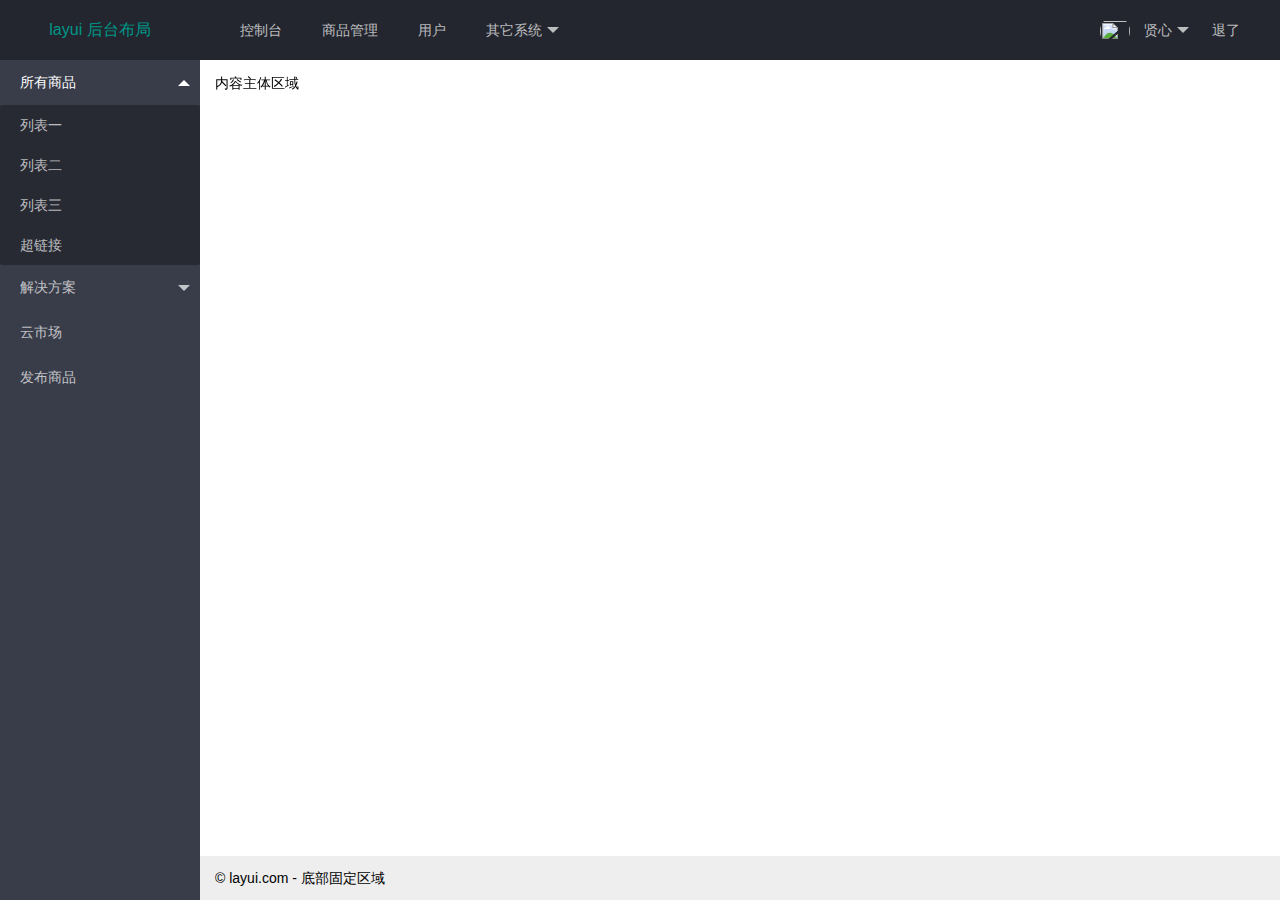
==== home/index.html @ 5a96363a "完成的注册登录时间" ====
<!DOCTYPE html>
<html>
<head>
  <meta charset="utf-8">
  <meta name="viewport" content="width=device-width, initial-scale=1, maximum-scale=1">
  <title>layout 后台大布局 - Layui</title>
  <link rel="stylesheet" href="/assets/lib/layui/css/layui.css">
</head>
<body class="layui-layout-body">
<div class="layui-layout layui-layout-admin">
  <div class="layui-header">
    <div class="layui-logo">layui 后台布局</div>
    <!-- 头部区域（可配合layui已有的水平导航） -->
    <ul class="layui-nav layui-layout-left">
      <li class="layui-nav-item"><a href="">控制台</a></li>
      <li class="layui-nav-item"><a href="">商品管理</a></li>
      <li class="layui-nav-item"><a href="">用户</a></li>
      <li class="layui-nav-item">
        <a href="javascript:;">其它系统</a>
        <dl class="layui-nav-child">
          <dd><a href="">邮件管理</a></dd>
          <dd><a href="">消息管理</a></dd>
          <dd><a href="">授权管理</a></dd>
        </dl>
      </li>
    </ul>
    <ul class="layui-nav layui-layout-right">
      <li class="layui-nav-item">
        <a href="javascript:;">
          <img src="http://t.cn/RCzsdCq" class="layui-nav-img">
          贤心
        </a>
        <dl class="layui-nav-child">
          <dd><a href="">基本资料</a></dd>
          <dd><a href="">安全设置</a></dd>
        </dl>
      </li>
      <li class="layui-nav-item"><a href="">退了</a></li>
    </ul>
  </div>
  
  <div class="layui-side layui-bg-black">
    <div class="layui-side-scroll">
      <!-- 左侧导航区域（可配合layui已有的垂直导航） -->
      <ul class="layui-nav layui-nav-tree"  lay-filter="test">
        <li class="layui-nav-item layui-nav-itemed">
          <a class="" href="javascript:;">所有商品</a>
          <dl class="layui-nav-child">
            <dd><a href="javascript:;">列表一</a></dd>
            <dd><a href="javascript:;">列表二</a></dd>
            <dd><a href="javascript:;">列表三</a></dd>
            <dd><a href="">超链接</a></dd>
          </dl>
        </li>
        <li class="layui-nav-item">
          <a href="javascript:;">解决方案</a>
          <dl class="layui-nav-child">
            <dd><a href="javascript:;">列表一</a></dd>
            <dd><a href="javascript:;">列表二</a></dd>
            <dd><a href="">超链接</a></dd>
          </dl>
        </li>
        <li class="layui-nav-item"><a href="">云市场</a></li>
        <li class="layui-nav-item"><a href="">发布商品</a></li>
      </ul>
    </div>
  </div>
  
  <div class="layui-body">
    <!-- 内容主体区域 -->
    <div style="padding: 15px;">内容主体区域</div>
  </div>
  
  <div class="layui-footer">
    <!-- 底部固定区域 -->
    © layui.com - 底部固定区域
  </div>
</div>
<script src="/assets/lib/layui/layui.all.js"></script>
</body>
</html>
---- assets/lib/layui/css/layui.css ----
/** layui-v2.5.6 MIT License By https://www.layui.com */
 .layui-inline,img{display:inline-block;vertical-align:middle}h1,h2,h3,h4,h5,h6{font-weight:400}.layui-edge,.layui-header,.layui-inline,.layui-main{position:relative}.layui-body,.layui-edge,.layui-elip{overflow:hidden}.layui-btn,.layui-edge,.layui-inline,img{vertical-align:middle}.layui-btn,.layui-disabled,.layui-icon,.layui-unselect{-moz-user-select:none;-webkit-user-select:none;-ms-user-select:none}.layui-elip,.layui-form-checkbox span,.layui-form-pane .layui-form-label{text-overflow:ellipsis;white-space:nowrap}.layui-breadcrumb,.layui-tree-btnGroup{visibility:hidden}blockquote,body,button,dd,div,dl,dt,form,h1,h2,h3,h4,h5,h6,input,li,ol,p,pre,td,textarea,th,ul{margin:0;padding:0;-webkit-tap-highlight-color:rgba(0,0,0,0)}a:active,a:hover{outline:0}img{border:none}li{list-style:none}table{border-collapse:collapse;border-spacing:0}h4,h5,h6{font-size:100%}button,input,optgroup,option,select,textarea{font-family:inherit;font-size:inherit;font-style:inherit;font-weight:inherit;outline:0}pre{white-space:pre-wrap;white-space:-moz-pre-wrap;white-space:-pre-wrap;white-space:-o-pre-wrap;word-wrap:break-word}body{line-height:24px;font:14px Helvetica Neue,Helvetica,PingFang SC,Tahoma,Arial,sans-serif}hr{height:1px;margin:10px 0;border:0;clear:both}a{color:#333;text-decoration:none}a:hover{color:#777}a cite{font-style:normal;*cursor:pointer}.layui-border-box,.layui-border-box *{box-sizing:border-box}.layui-box,.layui-box *{box-sizing:content-box}.layui-clear{clear:both;*zoom:1}.layui-clear:after{content:'\20';clear:both;*zoom:1;display:block;height:0}.layui-inline{*display:inline;*zoom:1}.layui-edge{display:inline-block;width:0;height:0;border-width:6px;border-style:dashed;border-color:transparent}.layui-edge-top{top:-4px;border-bottom-color:#999;border-bottom-style:solid}.layui-edge-right{border-left-color:#999;border-left-style:solid}.layui-edge-bottom{top:2px;border-top-color:#999;border-top-style:solid}.layui-edge-left{border-right-color:#999;border-right-style:solid}.layui-disabled,.layui-disabled:hover{color:#d2d2d2!important;cursor:not-allowed!important}.layui-circle{border-radius:100%}.layui-show{display:block!important}.layui-hide{display:none!important}@font-face{font-family:layui-icon;src:url(../font/iconfont.eot?v=256);src:url(../font/iconfont.eot?v=256#iefix) format('embedded-opentype'),url(../font/iconfont.woff2?v=256) format('woff2'),url(../font/iconfont.woff?v=256) format('woff'),url(../font/iconfont.ttf?v=256) format('truetype'),url(../font/iconfont.svg?v=256#layui-icon) format('svg')}.layui-icon{font-family:layui-icon!important;font-size:16px;font-style:normal;-webkit-font-smoothing:antialiased;-moz-osx-font-smoothing:grayscale}.layui-icon-reply-fill:before{content:"\e611"}.layui-icon-set-fill:before{content:"\e614"}.layui-icon-menu-fill:before{content:"\e60f"}.layui-icon-search:before{content:"\e615"}.layui-icon-share:before{content:"\e641"}.layui-icon-set-sm:before{content:"\e620"}.layui-icon-engine:before{content:"\e628"}.layui-icon-close:before{content:"\1006"}.layui-icon-close-fill:before{content:"\1007"}.layui-icon-chart-screen:before{content:"\e629"}.layui-icon-star:before{content:"\e600"}.layui-icon-circle-dot:before{content:"\e617"}.layui-icon-chat:before{content:"\e606"}.layui-icon-release:before{content:"\e609"}.layui-icon-list:before{content:"\e60a"}.layui-icon-chart:before{content:"\e62c"}.layui-icon-ok-circle:before{content:"\1005"}.layui-icon-layim-theme:before{content:"\e61b"}.layui-icon-table:before{content:"\e62d"}.layui-icon-right:before{content:"\e602"}.layui-icon-left:before{content:"\e603"}.layui-icon-cart-simple:before{content:"\e698"}.layui-icon-face-cry:before{content:"\e69c"}.layui-icon-face-smile:before{content:"\e6af"}.layui-icon-survey:before{content:"\e6b2"}.layui-icon-tree:before{content:"\e62e"}.layui-icon-ie:before{content:"\e7bb"}.layui-icon-upload-circle:before{content:"\e62f"}.layui-icon-add-circle:before{content:"\e61f"}.layui-icon-download-circle:before{content:"\e601"}.layui-icon-templeate-1:before{content:"\e630"}.layui-icon-util:before{content:"\e631"}.layui-icon-face-surprised:before{content:"\e664"}.layui-icon-edit:before{content:"\e642"}.layui-icon-speaker:before{content:"\e645"}.layui-icon-down:before{content:"\e61a"}.layui-icon-file:before{content:"\e621"}.layui-icon-layouts:before{content:"\e632"}.layui-icon-rate-half:before{content:"\e6c9"}.layui-icon-add-circle-fine:before{content:"\e608"}.layui-icon-prev-circle:before{content:"\e633"}.layui-icon-read:before{content:"\e705"}.layui-icon-404:before{content:"\e61c"}.layui-icon-carousel:before{content:"\e634"}.layui-icon-help:before{content:"\e607"}.layui-icon-code-circle:before{content:"\e635"}.layui-icon-windows:before{content:"\e67f"}.layui-icon-water:before{content:"\e636"}.layui-icon-username:before{content:"\e66f"}.layui-icon-find-fill:before{content:"\e670"}.layui-icon-about:before{content:"\e60b"}.layui-icon-location:before{content:"\e715"}.layui-icon-up:before{content:"\e619"}.layui-icon-pause:before{content:"\e651"}.layui-icon-date:before{content:"\e637"}.layui-icon-layim-uploadfile:before{content:"\e61d"}.layui-icon-delete:before{content:"\e640"}.layui-icon-play:before{content:"\e652"}.layui-icon-top:before{content:"\e604"}.layui-icon-firefox:before{content:"\e686"}.layui-icon-friends:before{content:"\e612"}.layui-icon-refresh-3:before{content:"\e9aa"}.layui-icon-ok:before{content:"\e605"}.layui-icon-layer:before{content:"\e638"}.layui-icon-face-smile-fine:before{content:"\e60c"}.layui-icon-dollar:before{content:"\e659"}.layui-icon-group:before{content:"\e613"}.layui-icon-layim-download:before{content:"\e61e"}.layui-icon-picture-fine:before{content:"\e60d"}.layui-icon-link:before{content:"\e64c"}.layui-icon-diamond:before{content:"\e735"}.layui-icon-log:before{content:"\e60e"}.layui-icon-key:before{content:"\e683"}.layui-icon-rate-solid:before{content:"\e67a"}.layui-icon-fonts-del:before{content:"\e64f"}.layui-icon-unlink:before{content:"\e64d"}.layui-icon-fonts-clear:before{content:"\e639"}.layui-icon-triangle-r:before{content:"\e623"}.layui-icon-circle:before{content:"\e63f"}.layui-icon-radio:before{content:"\e643"}.layui-icon-align-center:before{content:"\e647"}.layui-icon-align-right:before{content:"\e648"}.layui-icon-align-left:before{content:"\e649"}.layui-icon-loading-1:before{content:"\e63e"}.layui-icon-return:before{content:"\e65c"}.layui-icon-fonts-strong:before{content:"\e62b"}.layui-icon-upload:before{content:"\e67c"}.layui-icon-dialogue:before{content:"\e63a"}.layui-icon-video:before{content:"\e6ed"}.layui-icon-headset:before{content:"\e6fc"}.layui-icon-cellphone-fine:before{content:"\e63b"}.layui-icon-add-1:before{content:"\e654"}.layui-icon-face-smile-b:before{content:"\e650"}.layui-icon-fonts-html:before{content:"\e64b"}.layui-icon-screen-full:before{content:"\e622"}.layui-icon-form:before{content:"\e63c"}.layui-icon-cart:before{content:"\e657"}.layui-icon-camera-fill:before{content:"\e65d"}.layui-icon-tabs:before{content:"\e62a"}.layui-icon-heart-fill:before{content:"\e68f"}.layui-icon-fonts-code:before{content:"\e64e"}.layui-icon-ios:before{content:"\e680"}.layui-icon-at:before{content:"\e687"}.layui-icon-fire:before{content:"\e756"}.layui-icon-set:before{content:"\e716"}.layui-icon-fonts-u:before{content:"\e646"}.layui-icon-triangle-d:before{content:"\e625"}.layui-icon-tips:before{content:"\e702"}.layui-icon-picture:before{content:"\e64a"}.layui-icon-more-vertical:before{content:"\e671"}.layui-icon-bluetooth:before{content:"\e689"}.layui-icon-flag:before{content:"\e66c"}.layui-icon-loading:before{content:"\e63d"}.layui-icon-fonts-i:before{content:"\e644"}.layui-icon-refresh-1:before{content:"\e666"}.layui-icon-rmb:before{content:"\e65e"}.layui-icon-addition:before{content:"\e624"}.layui-icon-home:before{content:"\e68e"}.layui-icon-time:before{content:"\e68d"}.layui-icon-user:before{content:"\e770"}.layui-icon-notice:before{content:"\e667"}.layui-icon-chrome:before{content:"\e68a"}.layui-icon-edge:before{content:"\e68b"}.layui-icon-login-weibo:before{content:"\e675"}.layui-icon-voice:before{content:"\e688"}.layui-icon-upload-drag:before{content:"\e681"}.layui-icon-login-qq:before{content:"\e676"}.layui-icon-snowflake:before{content:"\e6b1"}.layui-icon-heart:before{content:"\e68c"}.layui-icon-logout:before{content:"\e682"}.layui-icon-file-b:before{content:"\e655"}.layui-icon-template:before{content:"\e663"}.layui-icon-transfer:before{content:"\e691"}.layui-icon-auz:before{content:"\e672"}.layui-icon-console:before{content:"\e665"}.layui-icon-app:before{content:"\e653"}.layui-icon-prev:before{content:"\e65a"}.layui-icon-website:before{content:"\e7ae"}.layui-icon-next:before{content:"\e65b"}.layui-icon-component:before{content:"\e857"}.layui-icon-android:before{content:"\e684"}.layui-icon-more:before{content:"\e65f"}.layui-icon-login-wechat:before{content:"\e677"}.layui-icon-shrink-right:before{content:"\e668"}.layui-icon-spread-left:before{content:"\e66b"}.layui-icon-camera:before{content:"\e660"}.layui-icon-note:before{content:"\e66e"}.layui-icon-refresh:before{content:"\e669"}.layui-icon-female:before{content:"\e661"}.layui-icon-male:before{content:"\e662"}.layui-icon-screen-restore:before{content:"\e758"}.layui-icon-password:before{content:"\e673"}.layui-icon-senior:before{content:"\e674"}.layui-icon-theme:before{content:"\e66a"}.layui-icon-tread:before{content:"\e6c5"}.layui-icon-praise:before{content:"\e6c6"}.layui-icon-star-fill:before{content:"\e658"}.layui-icon-rate:before{content:"\e67b"}.layui-icon-template-1:before{content:"\e656"}.layui-icon-vercode:before{content:"\e679"}.layui-icon-service:before{content:"\e626"}.layui-icon-cellphone:before{content:"\e678"}.layui-icon-print:before{content:"\e66d"}.layui-icon-cols:before{content:"\e610"}.layui-icon-wifi:before{content:"\e7e0"}.layui-icon-export:before{content:"\e67d"}.layui-icon-rss:before{content:"\e808"}.layui-icon-slider:before{content:"\e714"}.layui-icon-email:before{content:"\e618"}.layui-icon-subtraction:before{content:"\e67e"}.layui-icon-mike:before{content:"\e6dc"}.layui-icon-light:before{content:"\e748"}.layui-icon-gift:before{content:"\e627"}.layui-icon-mute:before{content:"\e685"}.layui-icon-reduce-circle:before{content:"\e616"}.layui-icon-music:before{content:"\e690"}.layui-main{width:1140px;margin:0 auto}.layui-header{z-index:1000;height:60px}.layui-header a:hover{transition:all .5s;-webkit-transition:all .5s}.layui-side{position:fixed;left:0;top:0;bottom:0;z-index:999;width:200px;overflow-x:hidden}.layui-side-scroll{position:relative;width:220px;height:100%;overflow-x:hidden}.layui-body{position:absolute;left:200px;right:0;top:0;bottom:0;z-index:998;width:auto;overflow-y:auto;box-sizing:border-box}.layui-layout-body{overflow:hidden}.layui-layout-admin .layui-header{background-color:#23262E}.layui-layout-admin .layui-side{top:60px;width:200px;overflow-x:hidden}.layui-layout-admin .layui-body{position:fixed;top:60px;bottom:44px}.layui-layout-admin .layui-main{width:auto;margin:0 15px}.layui-layout-admin .layui-footer{position:fixed;left:200px;right:0;bottom:0;height:44px;line-height:44px;padding:0 15px;background-color:#eee}.layui-layout-admin .layui-logo{position:absolute;left:0;top:0;width:200px;height:100%;line-height:60px;text-align:center;color:#009688;font-size:16px}.layui-layout-admin .layui-header .layui-nav{background:0 0}.layui-layout-left{position:absolute!important;left:200px;top:0}.layui-layout-right{position:absolute!important;right:0;top:0}.layui-container{position:relative;margin:0 auto;padding:0 15px;box-sizing:border-box}.layui-fluid{position:relative;margin:0 auto;padding:0 15px}.layui-row:after,.layui-row:before{content:'';display:block;clear:both}.layui-col-lg1,.layui-col-lg10,.layui-col-lg11,.layui-col-lg12,.layui-col-lg2,.layui-col-lg3,.layui-col-lg4,.layui-col-lg5,.layui-col-lg6,.layui-col-lg7,.layui-col-lg8,.layui-col-lg9,.layui-col-md1,.layui-col-md10,.layui-col-md11,.layui-col-md12,.layui-col-md2,.layui-col-md3,.layui-col-md4,.layui-col-md5,.layui-col-md6,.layui-col-md7,.layui-col-md8,.layui-col-md9,.layui-col-sm1,.layui-col-sm10,.layui-col-sm11,.layui-col-sm12,.layui-col-sm2,.layui-col-sm3,.layui-col-sm4,.layui-col-sm5,.layui-col-sm6,.layui-col-sm7,.layui-col-sm8,.layui-col-sm9,.layui-col-xs1,.layui-col-xs10,.layui-col-xs11,.layui-col-xs12,.layui-col-xs2,.layui-col-xs3,.layui-col-xs4,.layui-col-xs5,.layui-col-xs6,.layui-col-xs7,.layui-col-xs8,.layui-col-xs9{position:relative;display:block;box-sizing:border-box}.layui-col-xs1,.layui-col-xs10,.layui-col-xs11,.layui-col-xs12,.layui-col-xs2,.layui-col-xs3,.layui-col-xs4,.layui-col-xs5,.layui-col-xs6,.layui-col-xs7,.layui-col-xs8,.layui-col-xs9{float:left}.layui-col-xs1{width:8.33333333%}.layui-col-xs2{width:16.66666667%}.layui-col-xs3{width:25%}.layui-col-xs4{width:33.33333333%}.layui-col-xs5{width:41.66666667%}.layui-col-xs6{width:50%}.layui-col-xs7{width:58.33333333%}.layui-col-xs8{width:66.66666667%}.layui-col-xs9{width:75%}.layui-col-xs10{width:83.33333333%}.layui-col-xs11{width:91.66666667%}.layui-col-xs12{width:100%}.layui-col-xs-offset1{margin-left:8.33333333%}.layui-col-xs-offset2{margin-left:16.66666667%}.layui-col-xs-offset3{margin-left:25%}.layui-col-xs-offset4{margin-left:33.33333333%}.layui-col-xs-offset5{margin-left:41.66666667%}.layui-col-xs-offset6{margin-left:50%}.layui-col-xs-offset7{margin-left:58.33333333%}.layui-col-xs-offset8{margin-left:66.66666667%}.layui-col-xs-offset9{margin-left:75%}.layui-col-xs-offset10{margin-left:83.33333333%}.layui-col-xs-offset11{margin-left:91.66666667%}.layui-col-xs-offset12{margin-left:100%}@media screen and (max-width:768px){.layui-hide-xs{display:none!important}.layui-show-xs-block{display:block!important}.layui-show-xs-inline{display:inline!important}.layui-show-xs-inline-block{display:inline-block!important}}@media screen and (min-width:768px){.layui-container{width:750px}.layui-hide-sm{display:none!important}.layui-show-sm-block{display:block!important}.layui-show-sm-inline{display:inline!important}.layui-show-sm-inline-block{display:inline-block!important}.layui-col-sm1,.layui-col-sm10,.layui-col-sm11,.layui-col-sm12,.layui-col-sm2,.layui-col-sm3,.layui-col-sm4,.layui-col-sm5,.layui-col-sm6,.layui-col-sm7,.layui-col-sm8,.layui-col-sm9{float:left}.layui-col-sm1{width:8.33333333%}.layui-col-sm2{width:16.66666667%}.layui-col-sm3{width:25%}.layui-col-sm4{width:33.33333333%}.layui-col-sm5{width:41.66666667%}.layui-col-sm6{width:50%}.layui-col-sm7{width:58.33333333%}.layui-col-sm8{width:66.66666667%}.layui-col-sm9{width:75%}.layui-col-sm10{width:83.33333333%}.layui-col-sm11{width:91.66666667%}.layui-col-sm12{width:100%}.layui-col-sm-offset1{margin-left:8.33333333%}.layui-col-sm-offset2{margin-left:16.66666667%}.layui-col-sm-offset3{margin-left:25%}.layui-col-sm-offset4{margin-left:33.33333333%}.layui-col-sm-offset5{margin-left:41.66666667%}.layui-col-sm-offset6{margin-left:50%}.layui-col-sm-offset7{margin-left:58.33333333%}.layui-col-sm-offset8{margin-left:66.66666667%}.layui-col-sm-offset9{margin-left:75%}.layui-col-sm-offset10{margin-left:83.33333333%}.layui-col-sm-offset11{margin-left:91.66666667%}.layui-col-sm-offset12{margin-left:100%}}@media screen and (min-width:992px){.layui-container{width:970px}.layui-hide-md{display:none!important}.layui-show-md-block{display:block!important}.layui-show-md-inline{display:inline!important}.layui-show-md-inline-block{display:inline-block!important}.layui-col-md1,.layui-col-md10,.layui-col-md11,.layui-col-md12,.layui-col-md2,.layui-col-md3,.layui-col-md4,.layui-col-md5,.layui-col-md6,.layui-col-md7,.layui-col-md8,.layui-col-md9{float:left}.layui-col-md1{width:8.33333333%}.layui-col-md2{width:16.66666667%}.layui-col-md3{width:25%}.layui-col-md4{width:33.33333333%}.layui-col-md5{width:41.66666667%}.layui-col-md6{width:50%}.layui-col-md7{width:58.33333333%}.layui-col-md8{width:66.66666667%}.layui-col-md9{width:75%}.layui-col-md10{width:83.33333333%}.layui-col-md11{width:91.66666667%}.layui-col-md12{width:100%}.layui-col-md-offset1{margin-left:8.33333333%}.layui-col-md-offset2{margin-left:16.66666667%}.layui-col-md-offset3{margin-left:25%}.layui-col-md-offset4{margin-left:33.33333333%}.layui-col-md-offset5{margin-left:41.66666667%}.layui-col-md-offset6{margin-left:50%}.layui-col-md-offset7{margin-left:58.33333333%}.layui-col-md-offset8{margin-left:66.66666667%}.layui-col-md-offset9{margin-left:75%}.layui-col-md-offset10{margin-left:83.33333333%}.layui-col-md-offset11{margin-left:91.66666667%}.layui-col-md-offset12{margin-left:100%}}@media screen and (min-width:1200px){.layui-container{width:1170px}.layui-hide-lg{display:none!important}.layui-show-lg-block{display:block!important}.layui-show-lg-inline{display:inline!important}.layui-show-lg-inline-block{display:inline-block!important}.layui-col-lg1,.layui-col-lg10,.layui-col-lg11,.layui-col-lg12,.layui-col-lg2,.layui-col-lg3,.layui-col-lg4,.layui-col-lg5,.layui-col-lg6,.layui-col-lg7,.layui-col-lg8,.layui-col-lg9{float:left}.layui-col-lg1{width:8.33333333%}.layui-col-lg2{width:16.66666667%}.layui-col-lg3{width:25%}.layui-col-lg4{width:33.33333333%}.layui-col-lg5{width:41.66666667%}.layui-col-lg6{width:50%}.layui-col-lg7{width:58.33333333%}.layui-col-lg8{width:66.66666667%}.layui-col-lg9{width:75%}.layui-col-lg10{width:83.33333333%}.layui-col-lg11{width:91.66666667%}.layui-col-lg12{width:100%}.layui-col-lg-offset1{margin-left:8.33333333%}.layui-col-lg-offset2{margin-left:16.66666667%}.layui-col-lg-offset3{margin-left:25%}.layui-col-lg-offset4{margin-left:33.33333333%}.layui-col-lg-offset5{margin-left:41.66666667%}.layui-col-lg-offset6{margin-left:50%}.layui-col-lg-offset7{margin-left:58.33333333%}.layui-col-lg-offset8{margin-left:66.66666667%}.layui-col-lg-offset9{margin-left:75%}.layui-col-lg-offset10{margin-left:83.33333333%}.layui-col-lg-offset11{margin-left:91.66666667%}.layui-col-lg-offset12{margin-left:100%}}.layui-col-space1{margin:-.5px}.layui-col-space1>*{padding:.5px}.layui-col-space2{margin:-1px}.layui-col-space2>*{padding:1px}.layui-col-space4{margin:-2px}.layui-col-space4>*{padding:2px}.layui-col-space5{margin:-2.5px}.layui-col-space5>*{padding:2.5px}.layui-col-space6{margin:-3px}.layui-col-space6>*{padding:3px}.layui-col-space8{margin:-4px}.layui-col-space8>*{padding:4px}.layui-col-space10{margin:-5px}.layui-col-space10>*{padding:5px}.layui-col-space12{margin:-6px}.layui-col-space12>*{padding:6px}.layui-col-space14{margin:-7px}.layui-col-space14>*{padding:7px}.layui-col-space15{margin:-7.5px}.layui-col-space15>*{padding:7.5px}.layui-col-space16{margin:-8px}.layui-col-space16>*{padding:8px}.layui-col-space18{margin:-9px}.layui-col-space18>*{padding:9px}.layui-col-space20{margin:-10px}.layui-col-space20>*{padding:10px}.layui-col-space22{margin:-11px}.layui-col-space22>*{padding:11px}.layui-col-space24{margin:-12px}.layui-col-space24>*{padding:12px}.layui-col-space25{margin:-12.5px}.layui-col-space25>*{padding:12.5px}.layui-col-space26{margin:-13px}.layui-col-space26>*{padding:13px}.layui-col-space28{margin:-14px}.layui-col-space28>*{padding:14px}.layui-col-space30{margin:-15px}.layui-col-space30>*{padding:15px}.layui-btn,.layui-input,.layui-select,.layui-textarea,.layui-upload-button{outline:0;-webkit-appearance:none;transition:all .3s;-webkit-transition:all .3s;box-sizing:border-box}.layui-elem-quote{margin-bottom:10px;padding:15px;line-height:22px;border-left:5px solid #009688;border-radius:0 2px 2px 0;background-color:#f2f2f2}.layui-quote-nm{border-style:solid;border-width:1px 1px 1px 5px;background:0 0}.layui-elem-field{margin-bottom:10px;padding:0;border-width:1px;border-style:solid}.layui-elem-field legend{margin-left:20px;padding:0 10px;font-size:20px;font-weight:300}.layui-field-title{margin:10px 0 20px;border-width:1px 0 0}.layui-field-box{padding:10px 15px}.layui-field-title .layui-field-box{padding:10px 0}.layui-progress{position:relative;height:6px;border-radius:20px;background-color:#e2e2e2}.layui-progress-bar{position:absolute;left:0;top:0;width:0;max-width:100%;height:6px;border-radius:20px;text-align:right;background-color:#5FB878;transition:all .3s;-webkit-transition:all .3s}.layui-progress-big,.layui-progress-big .layui-progress-bar{height:18px;line-height:18px}.layui-progress-text{position:relative;top:-20px;line-height:18px;font-size:12px;color:#666}.layui-progress-big .layui-progress-text{position:static;padding:0 10px;color:#fff}.layui-collapse{border-width:1px;border-style:solid;border-radius:2px}.layui-colla-content,.layui-colla-item{border-top-width:1px;border-top-style:solid}.layui-colla-item:first-child{border-top:none}.layui-colla-title{position:relative;height:42px;line-height:42px;padding:0 15px 0 35px;color:#333;background-color:#f2f2f2;cursor:pointer;font-size:14px;overflow:hidden}.layui-colla-content{display:none;padding:10px 15px;line-height:22px;color:#666}.layui-colla-icon{position:absolute;left:15px;top:0;font-size:14px}.layui-card{margin-bottom:15px;border-radius:2px;background-color:#fff;box-shadow:0 1px 2px 0 rgba(0,0,0,.05)}.layui-card:last-child{margin-bottom:0}.layui-card-header{position:relative;height:42px;line-height:42px;padding:0 15px;border-bottom:1px solid #f6f6f6;color:#333;border-radius:2px 2px 0 0;font-size:14px}.layui-bg-black,.layui-bg-blue,.layui-bg-cyan,.layui-bg-green,.layui-bg-orange,.layui-bg-red{color:#fff!important}.layui-card-body{position:relative;padding:10px 15px;line-height:24px}.layui-card-body[pad15]{padding:15px}.layui-card-body[pad20]{padding:20px}.layui-card-body .layui-table{margin:5px 0}.layui-card .layui-tab{margin:0}.layui-panel-window{position:relative;padding:15px;border-radius:0;border-top:5px solid #E6E6E6;background-color:#fff}.layui-auxiliar-moving{position:fixed;left:0;right:0;top:0;bottom:0;width:100%;height:100%;background:0 0;z-index:9999999999}.layui-form-label,.layui-form-mid,.layui-form-select,.layui-input-block,.layui-input-inline,.layui-textarea{position:relative}.layui-bg-red{background-color:#FF5722!important}.layui-bg-orange{background-color:#FFB800!important}.layui-bg-green{background-color:#009688!important}.layui-bg-cyan{background-color:#2F4056!important}.layui-bg-blue{background-color:#1E9FFF!important}.layui-bg-black{background-color:#393D49!important}.layui-bg-gray{background-color:#eee!important;color:#666!important}.layui-badge-rim,.layui-colla-content,.layui-colla-item,.layui-collapse,.layui-elem-field,.layui-form-pane .layui-form-item[pane],.layui-form-pane .layui-form-label,.layui-input,.layui-layedit,.layui-layedit-tool,.layui-quote-nm,.layui-select,.layui-tab-bar,.layui-tab-card,.layui-tab-title,.layui-tab-title .layui-this:after,.layui-textarea{border-color:#e6e6e6}.layui-timeline-item:before,hr{background-color:#e6e6e6}.layui-text{line-height:22px;font-size:14px;color:#666}.layui-text h1,.layui-text h2,.layui-text h3{font-weight:500;color:#333}.layui-text h1{font-size:30px}.layui-text h2{font-size:24px}.layui-text h3{font-size:18px}.layui-text a:not(.layui-btn){color:#01AAED}.layui-text a:not(.layui-btn):hover{text-decoration:underline}.layui-text ul{padding:5px 0 5px 15px}.layui-text ul li{margin-top:5px;list-style-type:disc}.layui-text em,.layui-word-aux{color:#999!important;padding:0 5px!important}.layui-btn{display:inline-block;height:38px;line-height:38px;padding:0 18px;background-color:#009688;color:#fff;white-space:nowrap;text-align:center;font-size:14px;border:none;border-radius:2px;cursor:pointer}.layui-btn:hover{opacity:.8;filter:alpha(opacity=80);color:#fff}.layui-btn:active{opacity:1;filter:alpha(opacity=100)}.layui-btn+.layui-btn{margin-left:10px}.layui-btn-container{font-size:0}.layui-btn-container .layui-btn{margin-right:10px;margin-bottom:10px}.layui-btn-container .layui-btn+.layui-btn{margin-left:0}.layui-table .layui-btn-container .layui-btn{margin-bottom:9px}.layui-btn-radius{border-radius:100px}.layui-btn .layui-icon{margin-right:3px;font-size:18px;vertical-align:bottom;vertical-align:middle\9}.layui-btn-primary{border:1px solid #C9C9C9;background-color:#fff;color:#555}.layui-btn-primary:hover{border-color:#009688;color:#333}.layui-btn-normal{background-color:#1E9FFF}.layui-btn-warm{background-color:#FFB800}.layui-btn-danger{background-color:#FF5722}.layui-btn-checked{background-color:#5FB878}.layui-btn-disabled,.layui-btn-disabled:active,.layui-btn-disabled:hover{border:1px solid #e6e6e6;background-color:#FBFBFB;color:#C9C9C9;cursor:not-allowed;opacity:1}.layui-btn-lg{height:44px;line-height:44px;padding:0 25px;font-size:16px}.layui-btn-sm{height:30px;line-height:30px;padding:0 10px;font-size:12px}.layui-btn-sm i{font-size:16px!important}.layui-btn-xs{height:22px;line-height:22px;padding:0 5px;font-size:12px}.layui-btn-xs i{font-size:14px!important}.layui-btn-group{display:inline-block;vertical-align:middle;font-size:0}.layui-btn-group .layui-btn{margin-left:0!important;margin-right:0!important;border-left:1px solid rgba(255,255,255,.5);border-radius:0}.layui-btn-group .layui-btn-primary{border-left:none}.layui-btn-group .layui-btn-primary:hover{border-color:#C9C9C9;color:#009688}.layui-btn-group .layui-btn:first-child{border-left:none;border-radius:2px 0 0 2px}.layui-btn-group .layui-btn-primary:first-child{border-left:1px solid #c9c9c9}.layui-btn-group .layui-btn:last-child{border-radius:0 2px 2px 0}.layui-btn-group .layui-btn+.layui-btn{margin-left:0}.layui-btn-group+.layui-btn-group{margin-left:10px}.layui-btn-fluid{width:100%}.layui-input,.layui-select,.layui-textarea{height:38px;line-height:1.3;line-height:38px\9;border-width:1px;border-style:solid;background-color:#fff;border-radius:2px}.layui-input::-webkit-input-placeholder,.layui-select::-webkit-input-placeholder,.layui-textarea::-webkit-input-placeholder{line-height:1.3}.layui-input,.layui-textarea{display:block;width:100%;padding-left:10px}.layui-input:hover,.layui-textarea:hover{border-color:#D2D2D2!important}.layui-input:focus,.layui-textarea:focus{border-color:#C9C9C9!important}.layui-textarea{min-height:100px;height:auto;line-height:20px;padding:6px 10px;resize:vertical}.layui-select{padding:0 10px}.layui-form input[type=checkbox],.layui-form input[type=radio],.layui-form select{display:none}.layui-form [lay-ignore]{display:initial}.layui-form-item{margin-bottom:15px;clear:both;*zoom:1}.layui-form-item:after{content:'\20';clear:both;*zoom:1;display:block;height:0}.layui-form-label{float:left;display:block;padding:9px 15px;width:80px;font-weight:400;line-height:20px;text-align:right}.layui-form-label-col{display:block;float:none;padding:9px 0;line-height:20px;text-align:left}.layui-form-item .layui-inline{margin-bottom:5px;margin-right:10px}.layui-input-block{margin-left:110px;min-height:36px}.layui-input-inline{display:inline-block;vertical-align:middle}.layui-form-item .layui-input-inline{float:left;width:190px;margin-right:10px}.layui-form-text .layui-input-inline{width:auto}.layui-form-mid{float:left;display:block;padding:9px 0!important;line-height:20px;margin-right:10px}.layui-form-danger+.layui-form-select .layui-input,.layui-form-danger:focus{border-color:#FF5722!important}.layui-form-select .layui-input{padding-right:30px;cursor:pointer}.layui-form-select .layui-edge{position:absolute;right:10px;top:50%;margin-top:-3px;cursor:pointer;border-width:6px;border-top-color:#c2c2c2;border-top-style:solid;transition:all .3s;-webkit-transition:all .3s}.layui-form-select dl{display:none;position:absolute;left:0;top:42px;padding:5px 0;z-index:899;min-width:100%;border:1px solid #d2d2d2;max-height:300px;overflow-y:auto;background-color:#fff;border-radius:2px;box-shadow:0 2px 4px rgba(0,0,0,.12);box-sizing:border-box}.layui-form-select dl dd,.layui-form-select dl dt{padding:0 10px;line-height:36px;white-space:nowrap;overflow:hidden;text-overflow:ellipsis}.layui-form-select dl dt{font-size:12px;color:#999}.layui-form-select dl dd{cursor:pointer}.layui-form-select dl dd:hover{background-color:#f2f2f2;-webkit-transition:.5s all;transition:.5s all}.layui-form-select .layui-select-group dd{padding-left:20px}.layui-form-select dl dd.layui-select-tips{padding-left:10px!important;color:#999}.layui-form-select dl dd.layui-this{background-color:#5FB878;color:#fff}.layui-form-checkbox,.layui-form-select dl dd.layui-disabled{background-color:#fff}.layui-form-selected dl{display:block}.layui-form-checkbox,.layui-form-checkbox *,.layui-form-switch{display:inline-block;vertical-align:middle}.layui-form-selected .layui-edge{margin-top:-9px;-webkit-transform:rotate(180deg);transform:rotate(180deg);margin-top:-3px\9}:root .layui-form-selected .layui-edge{margin-top:-9px\0/IE9}.layui-form-selectup dl{top:auto;bottom:42px}.layui-select-none{margin:5px 0;text-align:center;color:#999}.layui-select-disabled .layui-disabled{border-color:#eee!important}.layui-select-disabled .layui-edge{border-top-color:#d2d2d2}.layui-form-checkbox{position:relative;height:30px;line-height:30px;margin-right:10px;padding-right:30px;cursor:pointer;font-size:0;-webkit-transition:.1s linear;transition:.1s linear;box-sizing:border-box}.layui-form-checkbox span{padding:0 10px;height:100%;font-size:14px;border-radius:2px 0 0 2px;background-color:#d2d2d2;color:#fff;overflow:hidden}.layui-form-checkbox:hover span{background-color:#c2c2c2}.layui-form-checkbox i{position:absolute;right:0;top:0;width:30px;height:28px;border:1px solid #d2d2d2;border-left:none;border-radius:0 2px 2px 0;color:#fff;font-size:20px;text-align:center}.layui-form-checkbox:hover i{border-color:#c2c2c2;color:#c2c2c2}.layui-form-checked,.layui-form-checked:hover{border-color:#5FB878}.layui-form-checked span,.layui-form-checked:hover span{background-color:#5FB878}.layui-form-checked i,.layui-form-checked:hover i{color:#5FB878}.layui-form-item .layui-form-checkbox{margin-top:4px}.layui-form-checkbox[lay-skin=primary]{height:auto!important;line-height:normal!important;min-width:18px;min-height:18px;border:none!important;margin-right:0;padding-left:28px;padding-right:0;background:0 0}.layui-form-checkbox[lay-skin=primary] span{padding-left:0;padding-right:15px;line-height:18px;background:0 0;color:#666}.layui-form-checkbox[lay-skin=primary] i{right:auto;left:0;width:16px;height:16px;line-height:16px;border:1px solid #d2d2d2;font-size:12px;border-radius:2px;background-color:#fff;-webkit-transition:.1s linear;transition:.1s linear}.layui-form-checkbox[lay-skin=primary]:hover i{border-color:#5FB878;color:#fff}.layui-form-checked[lay-skin=primary] i{border-color:#5FB878!important;background-color:#5FB878;color:#fff}.layui-checkbox-disbaled[lay-skin=primary] span{background:0 0!important;color:#c2c2c2}.layui-checkbox-disbaled[lay-skin=primary]:hover i{border-color:#d2d2d2}.layui-form-item .layui-form-checkbox[lay-skin=primary]{margin-top:10px}.layui-form-switch{position:relative;height:22px;line-height:22px;min-width:35px;padding:0 5px;margin-top:8px;border:1px solid #d2d2d2;border-radius:20px;cursor:pointer;background-color:#fff;-webkit-transition:.1s linear;transition:.1s linear}.layui-form-switch i{position:absolute;left:5px;top:3px;width:16px;height:16px;border-radius:20px;background-color:#d2d2d2;-webkit-transition:.1s linear;transition:.1s linear}.layui-form-switch em{position:relative;top:0;width:25px;margin-left:21px;padding:0!important;text-align:center!important;color:#999!important;font-style:normal!important;font-size:12px}.layui-form-onswitch{border-color:#5FB878;background-color:#5FB878}.layui-checkbox-disbaled,.layui-checkbox-disbaled i{border-color:#e2e2e2!important}.layui-form-onswitch i{left:100%;margin-left:-21px;background-color:#fff}.layui-form-onswitch em{margin-left:5px;margin-right:21px;color:#fff!important}.layui-checkbox-disbaled span{background-color:#e2e2e2!important}.layui-checkbox-disbaled:hover i{color:#fff!important}[lay-radio]{display:none}.layui-form-radio,.layui-form-radio *{display:inline-block;vertical-align:middle}.layui-form-radio{line-height:28px;margin:6px 10px 0 0;padding-right:10px;cursor:pointer;font-size:0}.layui-form-radio *{font-size:14px}.layui-form-radio>i{margin-right:8px;font-size:22px;color:#c2c2c2}.layui-form-radio>i:hover,.layui-form-radioed>i{color:#5FB878}.layui-radio-disbaled>i{color:#e2e2e2!important}.layui-form-pane .layui-form-label{width:110px;padding:8px 15px;height:38px;line-height:20px;border-width:1px;border-style:solid;border-radius:2px 0 0 2px;text-align:center;background-color:#FBFBFB;overflow:hidden;box-sizing:border-box}.layui-form-pane .layui-input-inline{margin-left:-1px}.layui-form-pane .layui-input-block{margin-left:110px;left:-1px}.layui-form-pane .layui-input{border-radius:0 2px 2px 0}.layui-form-pane .layui-form-text .layui-form-label{float:none;width:100%;border-radius:2px;box-sizing:border-box;text-align:left}.layui-form-pane .layui-form-text .layui-input-inline{display:block;margin:0;top:-1px;clear:both}.layui-form-pane .layui-form-text .layui-input-block{margin:0;left:0;top:-1px}.layui-form-pane .layui-form-text .layui-textarea{min-height:100px;border-radius:0 0 2px 2px}.layui-form-pane .layui-form-checkbox{margin:4px 0 4px 10px}.layui-form-pane .layui-form-radio,.layui-form-pane .layui-form-switch{margin-top:6px;margin-left:10px}.layui-form-pane .layui-form-item[pane]{position:relative;border-width:1px;border-style:solid}.layui-form-pane .layui-form-item[pane] .layui-form-label{position:absolute;left:0;top:0;height:100%;border-width:0 1px 0 0}.layui-form-pane .layui-form-item[pane] .layui-input-inline{margin-left:110px}@media screen and (max-width:450px){.layui-form-item .layui-form-label{text-overflow:ellipsis;overflow:hidden;white-space:nowrap}.layui-form-item .layui-inline{display:block;margin-right:0;margin-bottom:20px;clear:both}.layui-form-item .layui-inline:after{content:'\20';clear:both;display:block;height:0}.layui-form-item .layui-input-inline{display:block;float:none;left:-3px;width:auto;margin:0 0 10px 112px}.layui-form-item .layui-input-inline+.layui-form-mid{margin-left:110px;top:-5px;padding:0}.layui-form-item .layui-form-checkbox{margin-right:5px;margin-bottom:5px}}.layui-layedit{border-width:1px;border-style:solid;border-radius:2px}.layui-layedit-tool{padding:3px 5px;border-bottom-width:1px;border-bottom-style:solid;font-size:0}.layedit-tool-fixed{position:fixed;top:0;border-top:1px solid #e2e2e2}.layui-layedit-tool .layedit-tool-mid,.layui-layedit-tool .layui-icon{display:inline-block;vertical-align:middle;text-align:center;font-size:14px}.layui-layedit-tool .layui-icon{position:relative;width:32px;height:30px;line-height:30px;margin:3px 5px;color:#777;cursor:pointer;border-radius:2px}.layui-layedit-tool .layui-icon:hover{color:#393D49}.layui-layedit-tool .layui-icon:active{color:#000}.layui-layedit-tool .layedit-tool-active{background-color:#e2e2e2;color:#000}.layui-layedit-tool .layui-disabled,.layui-layedit-tool .layui-disabled:hover{color:#d2d2d2;cursor:not-allowed}.layui-layedit-tool .layedit-tool-mid{width:1px;height:18px;margin:0 10px;background-color:#d2d2d2}.layedit-tool-html{width:50px!important;font-size:30px!important}.layedit-tool-b,.layedit-tool-code,.layedit-tool-help{font-size:16px!important}.layedit-tool-d,.layedit-tool-face,.layedit-tool-image,.layedit-tool-unlink{font-size:18px!important}.layedit-tool-image input{position:absolute;font-size:0;left:0;top:0;width:100%;height:100%;opacity:.01;filter:Alpha(opacity=1);cursor:pointer}.layui-layedit-iframe iframe{display:block;width:100%}#LAY_layedit_code{overflow:hidden}.layui-laypage{display:inline-block;*display:inline;*zoom:1;vertical-align:middle;margin:10px 0;font-size:0}.layui-laypage>a:first-child,.layui-laypage>a:first-child em{border-radius:2px 0 0 2px}.layui-laypage>a:last-child,.layui-laypage>a:last-child em{border-radius:0 2px 2px 0}.layui-laypage>:first-child{margin-left:0!important}.layui-laypage>:last-child{margin-right:0!important}.layui-laypage a,.layui-laypage button,.layui-laypage input,.layui-laypage select,.layui-laypage span{border:1px solid #e2e2e2}.layui-laypage a,.layui-laypage span{display:inline-block;*display:inline;*zoom:1;vertical-align:middle;padding:0 15px;height:28px;line-height:28px;margin:0 -1px 5px 0;background-color:#fff;color:#333;font-size:12px}.layui-flow-more a *,.layui-laypage input,.layui-table-view select[lay-ignore]{display:inline-block}.layui-laypage a:hover{color:#009688}.layui-laypage em{font-style:normal}.layui-laypage .layui-laypage-spr{color:#999;font-weight:700}.layui-laypage a{text-decoration:none}.layui-laypage .layui-laypage-curr{position:relative}.layui-laypage .layui-laypage-curr em{position:relative;color:#fff}.layui-laypage .layui-laypage-curr .layui-laypage-em{position:absolute;left:-1px;top:-1px;padding:1px;width:100%;height:100%;background-color:#009688}.layui-laypage-em{border-radius:2px}.layui-laypage-next em,.layui-laypage-prev em{font-family:Sim sun;font-size:16px}.layui-laypage .layui-laypage-count,.layui-laypage .layui-laypage-limits,.layui-laypage .layui-laypage-refresh,.layui-laypage .layui-laypage-skip{margin-left:10px;margin-right:10px;padding:0;border:none}.layui-laypage .layui-laypage-limits,.layui-laypage .layui-laypage-refresh{vertical-align:top}.layui-laypage .layui-laypage-refresh i{font-size:18px;cursor:pointer}.layui-laypage select{height:22px;padding:3px;border-radius:2px;cursor:pointer}.layui-laypage .layui-laypage-skip{height:30px;line-height:30px;color:#999}.layui-laypage button,.layui-laypage input{height:30px;line-height:30px;border-radius:2px;vertical-align:top;background-color:#fff;box-sizing:border-box}.layui-laypage input{width:40px;margin:0 10px;padding:0 3px;text-align:center}.layui-laypage input:focus,.layui-laypage select:focus{border-color:#009688!important}.layui-laypage button{margin-left:10px;padding:0 10px;cursor:pointer}.layui-table,.layui-table-view{margin:10px 0}.layui-flow-more{margin:10px 0;text-align:center;color:#999;font-size:14px}.layui-flow-more a{height:32px;line-height:32px}.layui-flow-more a *{vertical-align:top}.layui-flow-more a cite{padding:0 20px;border-radius:3px;background-color:#eee;color:#333;font-style:normal}.layui-flow-more a cite:hover{opacity:.8}.layui-flow-more a i{font-size:30px;color:#737383}.layui-table{width:100%;background-color:#fff;color:#666}.layui-table tr{transition:all .3s;-webkit-transition:all .3s}.layui-table th{text-align:left;font-weight:400}.layui-table tbody tr:hover,.layui-table thead tr,.layui-table-click,.layui-table-header,.layui-table-hover,.layui-table-mend,.layui-table-patch,.layui-table-tool,.layui-table-total,.layui-table-total tr,.layui-table[lay-even] tr:nth-child(even){background-color:#f2f2f2}.layui-table td,.layui-table th,.layui-table-col-set,.layui-table-fixed-r,.layui-table-grid-down,.layui-table-header,.layui-table-page,.layui-table-tips-main,.layui-table-tool,.layui-table-total,.layui-table-view,.layui-table[lay-skin=line],.layui-table[lay-skin=row]{border-width:1px;border-style:solid;border-color:#e6e6e6}.layui-table td,.layui-table th{position:relative;padding:9px 15px;min-height:20px;line-height:20px;font-size:14px}.layui-table[lay-skin=line] td,.layui-table[lay-skin=line] th{border-width:0 0 1px}.layui-table[lay-skin=row] td,.layui-table[lay-skin=row] th{border-width:0 1px 0 0}.layui-table[lay-skin=nob] td,.layui-table[lay-skin=nob] th{border:none}.layui-table img{max-width:100px}.layui-table[lay-size=lg] td,.layui-table[lay-size=lg] th{padding:15px 30px}.layui-table-view .layui-table[lay-size=lg] .layui-table-cell{height:40px;line-height:40px}.layui-table[lay-size=sm] td,.layui-table[lay-size=sm] th{font-size:12px;padding:5px 10px}.layui-table-view .layui-table[lay-size=sm] .layui-table-cell{height:20px;line-height:20px}.layui-table[lay-data]{display:none}.layui-table-box{position:relative;overflow:hidden}.layui-table-view .layui-table{position:relative;width:auto;margin:0}.layui-table-view .layui-table[lay-skin=line]{border-width:0 1px 0 0}.layui-table-view .layui-table[lay-skin=row]{border-width:0 0 1px}.layui-table-view .layui-table td,.layui-table-view .layui-table th{padding:5px 0;border-top:none;border-left:none}.layui-table-view .layui-table th.layui-unselect .layui-table-cell span{cursor:pointer}.layui-table-view .layui-table td{cursor:default}.layui-table-view .layui-table td[data-edit=text]{cursor:text}.layui-table-view .layui-form-checkbox[lay-skin=primary] i{width:18px;height:18px}.layui-table-view .layui-form-radio{line-height:0;padding:0}.layui-table-view .layui-form-radio>i{margin:0;font-size:20px}.layui-table-init{position:absolute;left:0;top:0;width:100%;height:100%;text-align:center;z-index:110}.layui-table-init .layui-icon{position:absolute;left:50%;top:50%;margin:-15px 0 0 -15px;font-size:30px;color:#c2c2c2}.layui-table-header{border-width:0 0 1px;overflow:hidden}.layui-table-header .layui-table{margin-bottom:-1px}.layui-table-tool .layui-inline[lay-event]{position:relative;width:26px;height:26px;padding:5px;line-height:16px;margin-right:10px;text-align:center;color:#333;border:1px solid #ccc;cursor:pointer;-webkit-transition:.5s all;transition:.5s all}.layui-table-tool .layui-inline[lay-event]:hover{border:1px solid #999}.layui-table-tool-temp{padding-right:120px}.layui-table-tool-self{position:absolute;right:17px;top:10px}.layui-table-tool .layui-table-tool-self .layui-inline[lay-event]{margin:0 0 0 10px}.layui-table-tool-panel{position:absolute;top:29px;left:-1px;padding:5px 0;min-width:150px;min-height:40px;border:1px solid #d2d2d2;text-align:left;overflow-y:auto;background-color:#fff;box-shadow:0 2px 4px rgba(0,0,0,.12)}.layui-table-cell,.layui-table-tool-panel li{overflow:hidden;text-overflow:ellipsis;white-space:nowrap}.layui-table-tool-panel li{padding:0 10px;line-height:30px;-webkit-transition:.5s all;transition:.5s all}.layui-table-tool-panel li .layui-form-checkbox[lay-skin=primary]{width:100%;padding-left:28px}.layui-table-tool-panel li:hover{background-color:#f2f2f2}.layui-table-tool-panel li .layui-form-checkbox[lay-skin=primary] i{position:absolute;left:0;top:0}.layui-table-tool-panel li .layui-form-checkbox[lay-skin=primary] span{padding:0}.layui-table-tool .layui-table-tool-self .layui-table-tool-panel{left:auto;right:-1px}.layui-table-col-set{position:absolute;right:0;top:0;width:20px;height:100%;border-width:0 0 0 1px;background-color:#fff}.layui-table-sort{width:10px;height:20px;margin-left:5px;cursor:pointer!important}.layui-table-sort .layui-edge{position:absolute;left:5px;border-width:5px}.layui-table-sort .layui-table-sort-asc{top:3px;border-top:none;border-bottom-style:solid;border-bottom-color:#b2b2b2}.layui-table-sort .layui-table-sort-asc:hover{border-bottom-color:#666}.layui-table-sort .layui-table-sort-desc{bottom:5px;border-bottom:none;border-top-style:solid;border-top-color:#b2b2b2}.layui-table-sort .layui-table-sort-desc:hover{border-top-color:#666}.layui-table-sort[lay-sort=asc] .layui-table-sort-asc{border-bottom-color:#000}.layui-table-sort[lay-sort=desc] .layui-table-sort-desc{border-top-color:#000}.layui-table-cell{height:28px;line-height:28px;padding:0 15px;position:relative;box-sizing:border-box}.layui-table-cell .layui-form-checkbox[lay-skin=primary]{top:-1px;padding:0}.layui-table-cell .layui-table-link{color:#01AAED}.laytable-cell-checkbox,.laytable-cell-numbers,.laytable-cell-radio,.laytable-cell-space{padding:0;text-align:center}.layui-table-body{position:relative;overflow:auto;margin-right:-1px;margin-bottom:-1px}.layui-table-body .layui-none{line-height:26px;padding:15px;text-align:center;color:#999}.layui-table-fixed{position:absolute;left:0;top:0;z-index:101}.layui-table-fixed .layui-table-body{overflow:hidden}.layui-table-fixed-l{box-shadow:0 -1px 8px rgba(0,0,0,.08)}.layui-table-fixed-r{left:auto;right:-1px;border-width:0 0 0 1px;box-shadow:-1px 0 8px rgba(0,0,0,.08)}.layui-table-fixed-r .layui-table-header{position:relative;overflow:visible}.layui-table-mend{position:absolute;right:-49px;top:0;height:100%;width:50px}.layui-table-tool{position:relative;z-index:890;width:100%;min-height:50px;line-height:30px;padding:10px 15px;border-width:0 0 1px}.layui-table-tool .layui-btn-container{margin-bottom:-10px}.layui-table-page,.layui-table-total{border-width:1px 0 0;margin-bottom:-1px;overflow:hidden}.layui-table-page{position:relative;width:100%;padding:7px 7px 0;height:41px;font-size:12px;white-space:nowrap}.layui-table-page>div{height:26px}.layui-table-page .layui-laypage{margin:0}.layui-table-page .layui-laypage a,.layui-table-page .layui-laypage span{height:26px;line-height:26px;margin-bottom:10px;border:none;background:0 0}.layui-table-page .layui-laypage a,.layui-table-page .layui-laypage span.layui-laypage-curr{padding:0 12px}.layui-table-page .layui-laypage span{margin-left:0;padding:0}.layui-table-page .layui-laypage .layui-laypage-prev{margin-left:-7px!important}.layui-table-page .layui-laypage .layui-laypage-curr .layui-laypage-em{left:0;top:0;padding:0}.layui-table-page .layui-laypage button,.layui-table-page .layui-laypage input{height:26px;line-height:26px}.layui-table-page .layui-laypage input{width:40px}.layui-table-page .layui-laypage button{padding:0 10px}.layui-table-page select{height:18px}.layui-table-patch .layui-table-cell{padding:0;width:30px}.layui-table-edit{position:absolute;left:0;top:0;width:100%;height:100%;padding:0 14px 1px;border-radius:0;box-shadow:1px 1px 20px rgba(0,0,0,.15)}.layui-table-edit:focus{border-color:#5FB878!important}select.layui-table-edit{padding:0 0 0 10px;border-color:#C9C9C9}.layui-table-view .layui-form-checkbox,.layui-table-view .layui-form-radio,.layui-table-view .layui-form-switch{top:0;margin:0;box-sizing:content-box}.layui-table-view .layui-form-checkbox{top:-1px;height:26px;line-height:26px}.layui-table-view .layui-form-checkbox i{height:26px}.layui-table-grid .layui-table-cell{overflow:visible}.layui-table-grid-down{position:absolute;top:0;right:0;width:26px;height:100%;padding:5px 0;border-width:0 0 0 1px;text-align:center;background-color:#fff;color:#999;cursor:pointer}.layui-table-grid-down .layui-icon{position:absolute;top:50%;left:50%;margin:-8px 0 0 -8px}.layui-table-grid-down:hover{background-color:#fbfbfb}body .layui-table-tips .layui-layer-content{background:0 0;padding:0;box-shadow:0 1px 6px rgba(0,0,0,.12)}.layui-table-tips-main{margin:-44px 0 0 -1px;max-height:150px;padding:8px 15px;font-size:14px;overflow-y:scroll;background-color:#fff;color:#666}.layui-table-tips-c{position:absolute;right:-3px;top:-13px;width:20px;height:20px;padding:3px;cursor:pointer;background-color:#666;border-radius:50%;color:#fff}.layui-table-tips-c:hover{background-color:#777}.layui-table-tips-c:before{position:relative;right:-2px}.layui-upload-file{display:none!important;opacity:.01;filter:Alpha(opacity=1)}.layui-upload-drag,.layui-upload-form,.layui-upload-wrap{display:inline-block}.layui-upload-list{margin:10px 0}.layui-upload-choose{padding:0 10px;color:#999}.layui-upload-drag{position:relative;padding:30px;border:1px dashed #e2e2e2;background-color:#fff;text-align:center;cursor:pointer;color:#999}.layui-upload-drag .layui-icon{font-size:50px;color:#009688}.layui-upload-drag[lay-over]{border-color:#009688}.layui-upload-iframe{position:absolute;width:0;height:0;border:0;visibility:hidden}.layui-upload-wrap{position:relative;vertical-align:middle}.layui-upload-wrap .layui-upload-file{display:block!important;position:absolute;left:0;top:0;z-index:10;font-size:100px;width:100%;height:100%;opacity:.01;filter:Alpha(opacity=1);cursor:pointer}.layui-transfer-active,.layui-transfer-box{display:inline-block;vertical-align:middle}.layui-transfer-box,.layui-transfer-header,.layui-transfer-search{border-width:0;border-style:solid;border-color:#e6e6e6}.layui-transfer-box{position:relative;border-width:1px;width:200px;height:360px;border-radius:2px;background-color:#fff}.layui-transfer-box .layui-form-checkbox{width:100%;margin:0!important}.layui-transfer-header{height:38px;line-height:38px;padding:0 10px;border-bottom-width:1px}.layui-transfer-search{position:relative;padding:10px;border-bottom-width:1px}.layui-transfer-search .layui-input{height:32px;padding-left:30px;font-size:12px}.layui-transfer-search .layui-icon-search{position:absolute;left:20px;top:50%;margin-top:-8px;color:#666}.layui-transfer-active{margin:0 15px}.layui-transfer-active .layui-btn{display:block;margin:0;padding:0 15px;background-color:#5FB878;border-color:#5FB878;color:#fff}.layui-transfer-active .layui-btn-disabled{background-color:#FBFBFB;border-color:#e6e6e6;color:#C9C9C9}.layui-transfer-active .layui-btn:first-child{margin-bottom:15px}.layui-transfer-active .layui-btn .layui-icon{margin:0;font-size:14px!important}.layui-transfer-data{padding:5px 0;overflow:auto}.layui-transfer-data li{height:32px;line-height:32px;padding:0 10px}.layui-transfer-data li:hover{background-color:#f2f2f2;transition:.5s all}.layui-transfer-data .layui-none{padding:15px 10px;text-align:center;color:#999}.layui-nav{position:relative;padding:0 20px;background-color:#393D49;color:#fff;border-radius:2px;font-size:0;box-sizing:border-box}.layui-nav *{font-size:14px}.layui-nav .layui-nav-item{position:relative;display:inline-block;*display:inline;*zoom:1;vertical-align:middle;line-height:60px}.layui-nav .layui-nav-item a{display:block;padding:0 20px;color:#fff;color:rgba(255,255,255,.7);transition:all .3s;-webkit-transition:all .3s}.layui-nav .layui-this:after,.layui-nav-bar,.layui-nav-tree .layui-nav-itemed:after{position:absolute;left:0;top:0;width:0;height:5px;background-color:#5FB878;transition:all .2s;-webkit-transition:all .2s}.layui-nav-bar{z-index:1000}.layui-nav .layui-nav-item a:hover,.layui-nav .layui-this a{color:#fff}.layui-nav .layui-this:after{content:'';top:auto;bottom:0;width:100%}.layui-nav-img{width:30px;height:30px;margin-right:10px;border-radius:50%}.layui-nav .layui-nav-more{content:'';width:0;height:0;border-style:solid dashed dashed;border-color:#fff transparent transparent;overflow:hidden;cursor:pointer;transition:all .2s;-webkit-transition:all .2s;position:absolute;top:50%;right:3px;margin-top:-3px;border-width:6px;border-top-color:rgba(255,255,255,.7)}.layui-nav .layui-nav-mored,.layui-nav-itemed>a .layui-nav-more{margin-top:-9px;border-style:dashed dashed solid;border-color:transparent transparent #fff}.layui-nav-child{display:none;position:absolute;left:0;top:65px;min-width:100%;line-height:36px;padding:5px 0;box-shadow:0 2px 4px rgba(0,0,0,.12);border:1px solid #d2d2d2;background-color:#fff;z-index:100;border-radius:2px;white-space:nowrap}.layui-nav .layui-nav-child a{color:#333}.layui-nav .layui-nav-child a:hover{background-color:#f2f2f2;color:#000}.layui-nav-child dd{position:relative}.layui-nav .layui-nav-child dd.layui-this a,.layui-nav-child dd.layui-this{background-color:#5FB878;color:#fff}.layui-nav-child dd.layui-this:after{display:none}.layui-nav-tree{width:200px;padding:0}.layui-nav-tree .layui-nav-item{display:block;width:100%;line-height:45px}.layui-nav-tree .layui-nav-item a{position:relative;height:45px;line-height:45px;text-overflow:ellipsis;overflow:hidden;white-space:nowrap}.layui-nav-tree .layui-nav-item a:hover{background-color:#4E5465}.layui-nav-tree .layui-nav-bar{width:5px;height:0;background-color:#009688}.layui-nav-tree .layui-nav-child dd.layui-this,.layui-nav-tree .layui-nav-child dd.layui-this a,.layui-nav-tree .layui-this,.layui-nav-tree .layui-this>a,.layui-nav-tree .layui-this>a:hover{background-color:#009688;color:#fff}.layui-nav-tree .layui-this:after{display:none}.layui-nav-itemed>a,.layui-nav-tree .layui-nav-title a,.layui-nav-tree .layui-nav-title a:hover{color:#fff!important}.layui-nav-tree .layui-nav-child{position:relative;z-index:0;top:0;border:none;box-shadow:none}.layui-nav-tree .layui-nav-child a{height:40px;line-height:40px;color:#fff;color:rgba(255,255,255,.7)}.layui-nav-tree .layui-nav-child,.layui-nav-tree .layui-nav-child a:hover{background:0 0;color:#fff}.layui-nav-tree .layui-nav-more{right:10px}.layui-nav-itemed>.layui-nav-child{display:block;padding:0;background-color:rgba(0,0,0,.3)!important}.layui-nav-itemed>.layui-nav-child>.layui-this>.layui-nav-child{display:block}.layui-nav-side{position:fixed;top:0;bottom:0;left:0;overflow-x:hidden;z-index:999}.layui-bg-blue .layui-nav-bar,.layui-bg-blue .layui-nav-itemed:after,.layui-bg-blue .layui-this:after{background-color:#93D1FF}.layui-bg-blue .layui-nav-child dd.layui-this{background-color:#1E9FFF}.layui-bg-blue .layui-nav-itemed>a,.layui-nav-tree.layui-bg-blue .layui-nav-title a,.layui-nav-tree.layui-bg-blue .layui-nav-title a:hover{background-color:#007DDB!important}.layui-breadcrumb{font-size:0}.layui-breadcrumb>*{font-size:14px}.layui-breadcrumb a{color:#999!important}.layui-breadcrumb a:hover{color:#5FB878!important}.layui-breadcrumb a cite{color:#666;font-style:normal}.layui-breadcrumb span[lay-separator]{margin:0 10px;color:#999}.layui-tab{margin:10px 0;text-align:left!important}.layui-tab[overflow]>.layui-tab-title{overflow:hidden}.layui-tab-title{position:relative;left:0;height:40px;white-space:nowrap;font-size:0;border-bottom-width:1px;border-bottom-style:solid;transition:all .2s;-webkit-transition:all .2s}.layui-tab-title li{display:inline-block;*display:inline;*zoom:1;vertical-align:middle;font-size:14px;transition:all .2s;-webkit-transition:all .2s;position:relative;line-height:40px;min-width:65px;padding:0 15px;text-align:center;cursor:pointer}.layui-tab-title li a{display:block}.layui-tab-title .layui-this{color:#000}.layui-tab-title .layui-this:after{position:absolute;left:0;top:0;content:'';width:100%;height:41px;border-width:1px;border-style:solid;border-bottom-color:#fff;border-radius:2px 2px 0 0;box-sizing:border-box;pointer-events:none}.layui-tab-bar{position:absolute;right:0;top:0;z-index:10;width:30px;height:39px;line-height:39px;border-width:1px;border-style:solid;border-radius:2px;text-align:center;background-color:#fff;cursor:pointer}.layui-tab-bar .layui-icon{position:relative;display:inline-block;top:3px;transition:all .3s;-webkit-transition:all .3s}.layui-tab-item{display:none}.layui-tab-more{padding-right:30px;height:auto!important;white-space:normal!important}.layui-tab-more li.layui-this:after{border-bottom-color:#e2e2e2;border-radius:2px}.layui-tab-more .layui-tab-bar .layui-icon{top:-2px;top:3px\9;-webkit-transform:rotate(180deg);transform:rotate(180deg)}:root .layui-tab-more .layui-tab-bar .layui-icon{top:-2px\0/IE9}.layui-tab-content{padding:10px}.layui-tab-title li .layui-tab-close{position:relative;display:inline-block;width:18px;height:18px;line-height:20px;margin-left:8px;top:1px;text-align:center;font-size:14px;color:#c2c2c2;transition:all .2s;-webkit-transition:all .2s}.layui-tab-title li .layui-tab-close:hover{border-radius:2px;background-color:#FF5722;color:#fff}.layui-tab-brief>.layui-tab-title .layui-this{color:#009688}.layui-tab-brief>.layui-tab-more li.layui-this:after,.layui-tab-brief>.layui-tab-title .layui-this:after{border:none;border-radius:0;border-bottom:2px solid #5FB878}.layui-tab-brief[overflow]>.layui-tab-title .layui-this:after{top:-1px}.layui-tab-card{border-width:1px;border-style:solid;border-radius:2px;box-shadow:0 2px 5px 0 rgba(0,0,0,.1)}.layui-tab-card>.layui-tab-title{background-color:#f2f2f2}.layui-tab-card>.layui-tab-title li{margin-right:-1px;margin-left:-1px}.layui-tab-card>.layui-tab-title .layui-this{background-color:#fff}.layui-tab-card>.layui-tab-title .layui-this:after{border-top:none;border-width:1px;border-bottom-color:#fff}.layui-tab-card>.layui-tab-title .layui-tab-bar{height:40px;line-height:40px;border-radius:0;border-top:none;border-right:none}.layui-tab-card>.layui-tab-more .layui-this{background:0 0;color:#5FB878}.layui-tab-card>.layui-tab-more .layui-this:after{border:none}.layui-timeline{padding-left:5px}.layui-timeline-item{position:relative;padding-bottom:20px}.layui-timeline-axis{position:absolute;left:-5px;top:0;z-index:10;width:20px;height:20px;line-height:20px;background-color:#fff;color:#5FB878;border-radius:50%;text-align:center;cursor:pointer}.layui-timeline-axis:hover{color:#FF5722}.layui-timeline-item:before{content:'';position:absolute;left:5px;top:0;z-index:0;width:1px;height:100%}.layui-timeline-item:last-child:before{display:none}.layui-timeline-item:first-child:before{display:block}.layui-timeline-content{padding-left:25px}.layui-timeline-title{position:relative;margin-bottom:10px}.layui-badge,.layui-badge-dot,.layui-badge-rim{position:relative;display:inline-block;padding:0 6px;font-size:12px;text-align:center;background-color:#FF5722;color:#fff;border-radius:2px}.layui-badge{height:18px;line-height:18px}.layui-badge-dot{width:8px;height:8px;padding:0;border-radius:50%}.layui-badge-rim{height:18px;line-height:18px;border-width:1px;border-style:solid;background-color:#fff;color:#666}.layui-btn .layui-badge,.layui-btn .layui-badge-dot{margin-left:5px}.layui-nav .layui-badge,.layui-nav .layui-badge-dot{position:absolute;top:50%;margin:-8px 6px 0}.layui-tab-title .layui-badge,.layui-tab-title .layui-badge-dot{left:5px;top:-2px}.layui-carousel{position:relative;left:0;top:0;background-color:#f8f8f8}.layui-carousel>[carousel-item]{position:relative;width:100%;height:100%;overflow:hidden}.layui-carousel>[carousel-item]:before{position:absolute;content:'\e63d';left:50%;top:50%;width:100px;line-height:20px;margin:-10px 0 0 -50px;text-align:center;color:#c2c2c2;font-family:layui-icon!important;font-size:30px;font-style:normal;-webkit-font-smoothing:antialiased;-moz-osx-font-smoothing:grayscale}.layui-carousel>[carousel-item]>*{display:none;position:absolute;left:0;top:0;width:100%;height:100%;background-color:#f8f8f8;transition-duration:.3s;-webkit-transition-duration:.3s}.layui-carousel-updown>*{-webkit-transition:.3s ease-in-out up;transition:.3s ease-in-out up}.layui-carousel-arrow{display:none\9;opacity:0;position:absolute;left:10px;top:50%;margin-top:-18px;width:36px;height:36px;line-height:36px;text-align:center;font-size:20px;border:0;border-radius:50%;background-color:rgba(0,0,0,.2);color:#fff;-webkit-transition-duration:.3s;transition-duration:.3s;cursor:pointer}.layui-carousel-arrow[lay-type=add]{left:auto!important;right:10px}.layui-carousel:hover .layui-carousel-arrow[lay-type=add],.layui-carousel[lay-arrow=always] .layui-carousel-arrow[lay-type=add]{right:20px}.layui-carousel[lay-arrow=always] .layui-carousel-arrow{opacity:1;left:20px}.layui-carousel[lay-arrow=none] .layui-carousel-arrow{display:none}.layui-carousel-arrow:hover,.layui-carousel-ind ul:hover{background-color:rgba(0,0,0,.35)}.layui-carousel:hover .layui-carousel-arrow{display:block\9;opacity:1;left:20px}.layui-carousel-ind{position:relative;top:-35px;width:100%;line-height:0!important;text-align:center;font-size:0}.layui-carousel[lay-indicator=outside]{margin-bottom:30px}.layui-carousel[lay-indicator=outside] .layui-carousel-ind{top:10px}.layui-carousel[lay-indicator=outside] .layui-carousel-ind ul{background-color:rgba(0,0,0,.5)}.layui-carousel[lay-indicator=none] .layui-carousel-ind{display:none}.layui-carousel-ind ul{display:inline-block;padding:5px;background-color:rgba(0,0,0,.2);border-radius:10px;-webkit-transition-duration:.3s;transition-duration:.3s}.layui-carousel-ind li{display:inline-block;width:10px;height:10px;margin:0 3px;font-size:14px;background-color:#e2e2e2;background-color:rgba(255,255,255,.5);border-radius:50%;cursor:pointer;-webkit-transition-duration:.3s;transition-duration:.3s}.layui-carousel-ind li:hover{background-color:rgba(255,255,255,.7)}.layui-carousel-ind li.layui-this{background-color:#fff}.layui-carousel>[carousel-item]>.layui-carousel-next,.layui-carousel>[carousel-item]>.layui-carousel-prev,.layui-carousel>[carousel-item]>.layui-this{display:block}.layui-carousel>[carousel-item]>.layui-this{left:0}.layui-carousel>[carousel-item]>.layui-carousel-prev{left:-100%}.layui-carousel>[carousel-item]>.layui-carousel-next{left:100%}.layui-carousel>[carousel-item]>.layui-carousel-next.layui-carousel-left,.layui-carousel>[carousel-item]>.layui-carousel-prev.layui-carousel-right{left:0}.layui-carousel>[carousel-item]>.layui-this.layui-carousel-left{left:-100%}.layui-carousel>[carousel-item]>.layui-this.layui-carousel-right{left:100%}.layui-carousel[lay-anim=updown] .layui-carousel-arrow{left:50%!important;top:20px;margin:0 0 0 -18px}.layui-carousel[lay-anim=updown]>[carousel-item]>*,.layui-carousel[lay-anim=fade]>[carousel-item]>*{left:0!important}.layui-carousel[lay-anim=updown] .layui-carousel-arrow[lay-type=add]{top:auto!important;bottom:20px}.layui-carousel[lay-anim=updown] .layui-carousel-ind{position:absolute;top:50%;right:20px;width:auto;height:auto}.layui-carousel[lay-anim=updown] .layui-carousel-ind ul{padding:3px 5px}.layui-carousel[lay-anim=updown] .layui-carousel-ind li{display:block;margin:6px 0}.layui-carousel[lay-anim=updown]>[carousel-item]>.layui-this{top:0}.layui-carousel[lay-anim=updown]>[carousel-item]>.layui-carousel-prev{top:-100%}.layui-carousel[lay-anim=updown]>[carousel-item]>.layui-carousel-next{top:100%}.layui-carousel[lay-anim=updown]>[carousel-item]>.layui-carousel-next.layui-carousel-left,.layui-carousel[lay-anim=updown]>[carousel-item]>.layui-carousel-prev.layui-carousel-right{top:0}.layui-carousel[lay-anim=updown]>[carousel-item]>.layui-this.layui-carousel-left{top:-100%}.layui-carousel[lay-anim=updown]>[carousel-item]>.layui-this.layui-carousel-right{top:100%}.layui-carousel[lay-anim=fade]>[carousel-item]>.layui-carousel-next,.layui-carousel[lay-anim=fade]>[carousel-item]>.layui-carousel-prev{opacity:0}.layui-carousel[lay-anim=fade]>[carousel-item]>.layui-carousel-next.layui-carousel-left,.layui-carousel[lay-anim=fade]>[carousel-item]>.layui-carousel-prev.layui-carousel-right{opacity:1}.layui-carousel[lay-anim=fade]>[carousel-item]>.layui-this.layui-carousel-left,.layui-carousel[lay-anim=fade]>[carousel-item]>.layui-this.layui-carousel-right{opacity:0}.layui-fixbar{position:fixed;right:15px;bottom:15px;z-index:999999}.layui-fixbar li{width:50px;height:50px;line-height:50px;margin-bottom:1px;text-align:center;cursor:pointer;font-size:30px;background-color:#9F9F9F;color:#fff;border-radius:2px;opacity:.95}.layui-fixbar li:hover{opacity:.85}.layui-fixbar li:active{opacity:1}.layui-fixbar .layui-fixbar-top{display:none;font-size:40px}body .layui-util-face{border:none;background:0 0}body .layui-util-face .layui-layer-content{padding:0;background-color:#fff;color:#666;box-shadow:none}.layui-util-face .layui-layer-TipsG{display:none}.layui-util-face ul{position:relative;width:372px;padding:10px;border:1px solid #D9D9D9;background-color:#fff;box-shadow:0 0 20px rgba(0,0,0,.2)}.layui-util-face ul li{cursor:pointer;float:left;border:1px solid #e8e8e8;height:22px;width:26px;overflow:hidden;margin:-1px 0 0 -1px;padding:4px 2px;text-align:center}.layui-util-face ul li:hover{position:relative;z-index:2;border:1px solid #eb7350;background:#fff9ec}.layui-code{position:relative;margin:10px 0;padding:15px;line-height:20px;border:1px solid #ddd;border-left-width:6px;background-color:#F2F2F2;color:#333;font-family:Courier New;font-size:12px}.layui-rate,.layui-rate *{display:inline-block;vertical-align:middle}.layui-rate{padding:10px 5px 10px 0;font-size:0}.layui-rate li i.layui-icon{font-size:20px;color:#FFB800;margin-right:5px;transition:all .3s;-webkit-transition:all .3s}.layui-rate li i:hover{cursor:pointer;transform:scale(1.12);-webkit-transform:scale(1.12)}.layui-rate[readonly] li i:hover{cursor:default;transform:scale(1)}.layui-colorpicker{width:26px;height:26px;border:1px solid #e6e6e6;padding:5px;border-radius:2px;line-height:24px;display:inline-block;cursor:pointer;transition:all .3s;-webkit-transition:all .3s}.layui-colorpicker:hover{border-color:#d2d2d2}.layui-colorpicker.layui-colorpicker-lg{width:34px;height:34px;line-height:32px}.layui-colorpicker.layui-colorpicker-sm{width:24px;height:24px;line-height:22px}.layui-colorpicker.layui-colorpicker-xs{width:22px;height:22px;line-height:20px}.layui-colorpicker-trigger-bgcolor{display:block;background:url([data-uri]);border-radius:2px}.layui-colorpicker-trigger-span{display:block;height:100%;box-sizing:border-box;border:1px solid rgba(0,0,0,.15);border-radius:2px;text-align:center}.layui-colorpicker-trigger-i{display:inline-block;color:#FFF;font-size:12px}.layui-colorpicker-trigger-i.layui-icon-close{color:#999}.layui-colorpicker-main{position:absolute;z-index:66666666;width:280px;padding:7px;background:#FFF;border:1px solid #d2d2d2;border-radius:2px;box-shadow:0 2px 4px rgba(0,0,0,.12)}.layui-colorpicker-main-wrapper{height:180px;position:relative}.layui-colorpicker-basis{width:260px;height:100%;position:relative}.layui-colorpicker-basis-white{width:100%;height:100%;position:absolute;top:0;left:0;background:linear-gradient(90deg,#FFF,hsla(0,0%,100%,0))}.layui-colorpicker-basis-black{width:100%;height:100%;position:absolute;top:0;left:0;background:linear-gradient(0deg,#000,transparent)}.layui-colorpicker-basis-cursor{width:10px;height:10px;border:1px solid #FFF;border-radius:50%;position:absolute;top:-3px;right:-3px;cursor:pointer}.layui-colorpicker-side{position:absolute;top:0;right:0;width:12px;height:100%;background:linear-gradient(red,#FF0,#0F0,#0FF,#00F,#F0F,red)}.layui-colorpicker-side-slider{width:100%;height:5px;box-shadow:0 0 1px #888;box-sizing:border-box;background:#FFF;border-radius:1px;border:1px solid #f0f0f0;cursor:pointer;position:absolute;left:0}.layui-colorpicker-main-alpha{display:none;height:12px;margin-top:7px;background:url([data-uri])}.layui-colorpicker-alpha-bgcolor{height:100%;position:relative}.layui-colorpicker-alpha-slider{width:5px;height:100%;box-shadow:0 0 1px #888;box-sizing:border-box;background:#FFF;border-radius:1px;border:1px solid #f0f0f0;cursor:pointer;position:absolute;top:0}.layui-colorpicker-main-pre{padding-top:7px;font-size:0}.layui-colorpicker-pre{width:20px;height:20px;border-radius:2px;display:inline-block;margin-left:6px;margin-bottom:7px;cursor:pointer}.layui-colorpicker-pre:nth-child(11n+1){margin-left:0}.layui-colorpicker-pre-isalpha{background:url([data-uri])}.layui-colorpicker-pre.layui-this{box-shadow:0 0 3px 2px rgba(0,0,0,.15)}.layui-colorpicker-pre>div{height:100%;border-radius:2px}.layui-colorpicker-main-input{text-align:right;padding-top:7px}.layui-colorpicker-main-input .layui-btn-container .layui-btn{margin:0 0 0 10px}.layui-colorpicker-main-input div.layui-inline{float:left;margin-right:10px;font-size:14px}.layui-colorpicker-main-input input.layui-input{width:150px;height:30px;color:#666}.layui-slider{height:4px;background:#e2e2e2;border-radius:3px;position:relative;cursor:pointer}.layui-slider-bar{border-radius:3px;position:absolute;height:100%}.layui-slider-step{position:absolute;top:0;width:4px;height:4px;border-radius:50%;background:#FFF;-webkit-transform:translateX(-50%);transform:translateX(-50%)}.layui-slider-wrap{width:36px;height:36px;position:absolute;top:-16px;-webkit-transform:translateX(-50%);transform:translateX(-50%);z-index:10;text-align:center}.layui-slider-wrap-btn{width:12px;height:12px;border-radius:50%;background:#FFF;display:inline-block;vertical-align:middle;cursor:pointer;transition:.3s}.layui-slider-wrap:after{content:"";height:100%;display:inline-block;vertical-align:middle}.layui-slider-wrap-btn.layui-slider-hover,.layui-slider-wrap-btn:hover{transform:scale(1.2)}.layui-slider-wrap-btn.layui-disabled:hover{transform:scale(1)!important}.layui-slider-tips{position:absolute;top:-42px;z-index:66666666;white-space:nowrap;display:none;-webkit-transform:translateX(-50%);transform:translateX(-50%);color:#FFF;background:#000;border-radius:3px;height:25px;line-height:25px;padding:0 10px}.layui-slider-tips:after{content:'';position:absolute;bottom:-12px;left:50%;margin-left:-6px;width:0;height:0;border-width:6px;border-style:solid;border-color:#000 transparent transparent}.layui-slider-input{width:70px;height:32px;border:1px solid #e6e6e6;border-radius:3px;font-size:16px;line-height:32px;position:absolute;right:0;top:-15px}.layui-slider-input-btn{display:none;position:absolute;top:0;right:0;width:20px;height:100%;border-left:1px solid #d2d2d2}.layui-slider-input-btn i{cursor:pointer;position:absolute;right:0;bottom:0;width:20px;height:50%;font-size:12px;line-height:16px;text-align:center;color:#999}.layui-slider-input-btn i:first-child{top:0;border-bottom:1px solid #d2d2d2}.layui-slider-input-txt{height:100%;font-size:14px}.layui-slider-input-txt input{height:100%;border:none}.layui-slider-input-btn i:hover{color:#009688}.layui-slider-vertical{width:4px;margin-left:34px}.layui-slider-vertical .layui-slider-bar{width:4px}.layui-slider-vertical .layui-slider-step{top:auto;left:0;-webkit-transform:translateY(50%);transform:translateY(50%)}.layui-slider-vertical .layui-slider-wrap{top:auto;left:-16px;-webkit-transform:translateY(50%);transform:translateY(50%)}.layui-slider-vertical .layui-slider-tips{top:auto;left:2px}@media \0screen{.layui-slider-wrap-btn{margin-left:-20px}.layui-slider-vertical .layui-slider-wrap-btn{margin-left:0;margin-bottom:-20px}.layui-slider-vertical .layui-slider-tips{margin-left:-8px}.layui-slider>span{margin-left:8px}}.layui-tree{line-height:22px}.layui-tree .layui-form-checkbox{margin:0!important}.layui-tree-set{width:100%;position:relative}.layui-tree-pack{display:none;padding-left:20px;position:relative}.layui-tree-iconClick,.layui-tree-main{display:inline-block;vertical-align:middle}.layui-tree-line .layui-tree-pack{padding-left:27px}.layui-tree-line .layui-tree-set .layui-tree-set:after{content:'';position:absolute;top:14px;left:-9px;width:17px;height:0;border-top:1px dotted #c0c4cc}.layui-tree-entry{position:relative;padding:3px 0;height:20px;white-space:nowrap}.layui-tree-entry:hover{background-color:#eee}.layui-tree-line .layui-tree-entry:hover{background-color:rgba(0,0,0,0)}.layui-tree-line .layui-tree-entry:hover .layui-tree-txt{color:#999;text-decoration:underline;transition:.3s}.layui-tree-main{cursor:pointer;padding-right:10px}.layui-tree-line .layui-tree-set:before{content:'';position:absolute;top:0;left:-9px;width:0;height:100%;border-left:1px dotted #c0c4cc}.layui-tree-line .layui-tree-set.layui-tree-setLineShort:before{height:13px}.layui-tree-line .layui-tree-set.layui-tree-setHide:before{height:0}.layui-tree-iconClick{position:relative;height:20px;line-height:20px;margin:0 10px;color:#c0c4cc}.layui-tree-icon{height:12px;line-height:12px;width:12px;text-align:center;border:1px solid #c0c4cc}.layui-tree-iconClick .layui-icon{font-size:18px}.layui-tree-icon .layui-icon{font-size:12px;color:#666}.layui-tree-iconArrow{padding:0 5px}.layui-tree-iconArrow:after{content:'';position:absolute;left:4px;top:3px;z-index:100;width:0;height:0;border-width:5px;border-style:solid;border-color:transparent transparent transparent #c0c4cc;transition:.5s}.layui-tree-btnGroup,.layui-tree-editInput{position:relative;vertical-align:middle;display:inline-block}.layui-tree-spread>.layui-tree-entry>.layui-tree-iconClick>.layui-tree-iconArrow:after{transform:rotate(90deg) translate(3px,4px)}.layui-tree-txt{display:inline-block;vertical-align:middle;color:#555}.layui-tree-search{margin-bottom:15px;color:#666}.layui-tree-btnGroup .layui-icon{display:inline-block;vertical-align:middle;padding:0 2px;cursor:pointer}.layui-tree-btnGroup .layui-icon:hover{color:#999;transition:.3s}.layui-tree-entry:hover .layui-tree-btnGroup{visibility:visible}.layui-tree-editInput{height:20px;line-height:20px;padding:0 3px;border:none;background-color:rgba(0,0,0,.05)}.layui-tree-emptyText{text-align:center;color:#999}.layui-anim{-webkit-animation-duration:.3s;animation-duration:.3s;-webkit-animation-fill-mode:both;animation-fill-mode:both}.layui-anim.layui-icon{display:inline-block}.layui-anim-loop{-webkit-animation-iteration-count:infinite;animation-iteration-count:infinite}.layui-trans,.layui-trans a{transition:all .3s;-webkit-transition:all .3s}@-webkit-keyframes layui-rotate{from{-webkit-transform:rotate(0)}to{-webkit-transform:rotate(360deg)}}@keyframes layui-rotate{from{transform:rotate(0)}to{transform:rotate(360deg)}}.layui-anim-rotate{-webkit-animation-name:layui-rotate;animation-name:layui-rotate;-webkit-animation-duration:1s;animation-duration:1s;-webkit-animation-timing-function:linear;animation-timing-function:linear}@-webkit-keyframes layui-up{from{-webkit-transform:translate3d(0,100%,0);opacity:.3}to{-webkit-transform:translate3d(0,0,0);opacity:1}}@keyframes layui-up{from{transform:translate3d(0,100%,0);opacity:.3}to{transform:translate3d(0,0,0);opacity:1}}.layui-anim-up{-webkit-animation-name:layui-up;animation-name:layui-up}@-webkit-keyframes layui-upbit{from{-webkit-transform:translate3d(0,30px,0);opacity:.3}to{-webkit-transform:translate3d(0,0,0);opacity:1}}@keyframes layui-upbit{from{transform:translate3d(0,30px,0);opacity:.3}to{transform:translate3d(0,0,0);opacity:1}}.layui-anim-upbit{-webkit-animation-name:layui-upbit;animation-name:layui-upbit}@-webkit-keyframes layui-scale{0%{opacity:.3;-webkit-transform:scale(.5)}100%{opacity:1;-webkit-transform:scale(1)}}@keyframes layui-scale{0%{opacity:.3;-ms-transform:scale(.5);transform:scale(.5)}100%{opacity:1;-ms-transform:scale(1);transform:scale(1)}}.layui-anim-scale{-webkit-animation-name:layui-scale;animation-name:layui-scale}@-webkit-keyframes layui-scale-spring{0%{opacity:.5;-webkit-transform:scale(.5)}80%{opacity:.8;-webkit-transform:scale(1.1)}100%{opacity:1;-webkit-transform:scale(1)}}@keyframes layui-scale-spring{0%{opacity:.5;transform:scale(.5)}80%{opacity:.8;transform:scale(1.1)}100%{opacity:1;transform:scale(1)}}.layui-anim-scaleSpring{-webkit-animation-name:layui-scale-spring;animation-name:layui-scale-spring}@-webkit-keyframes layui-fadein{0%{opacity:0}100%{opacity:1}}@keyframes layui-fadein{0%{opacity:0}100%{opacity:1}}.layui-anim-fadein{-webkit-animation-name:layui-fadein;animation-name:layui-fadein}@-webkit-keyframes layui-fadeout{0%{opacity:1}100%{opacity:0}}@keyframes layui-fadeout{0%{opacity:1}100%{opacity:0}}.layui-anim-fadeout{-webkit-animation-name:layui-fadeout;animation-name:layui-fadeout}
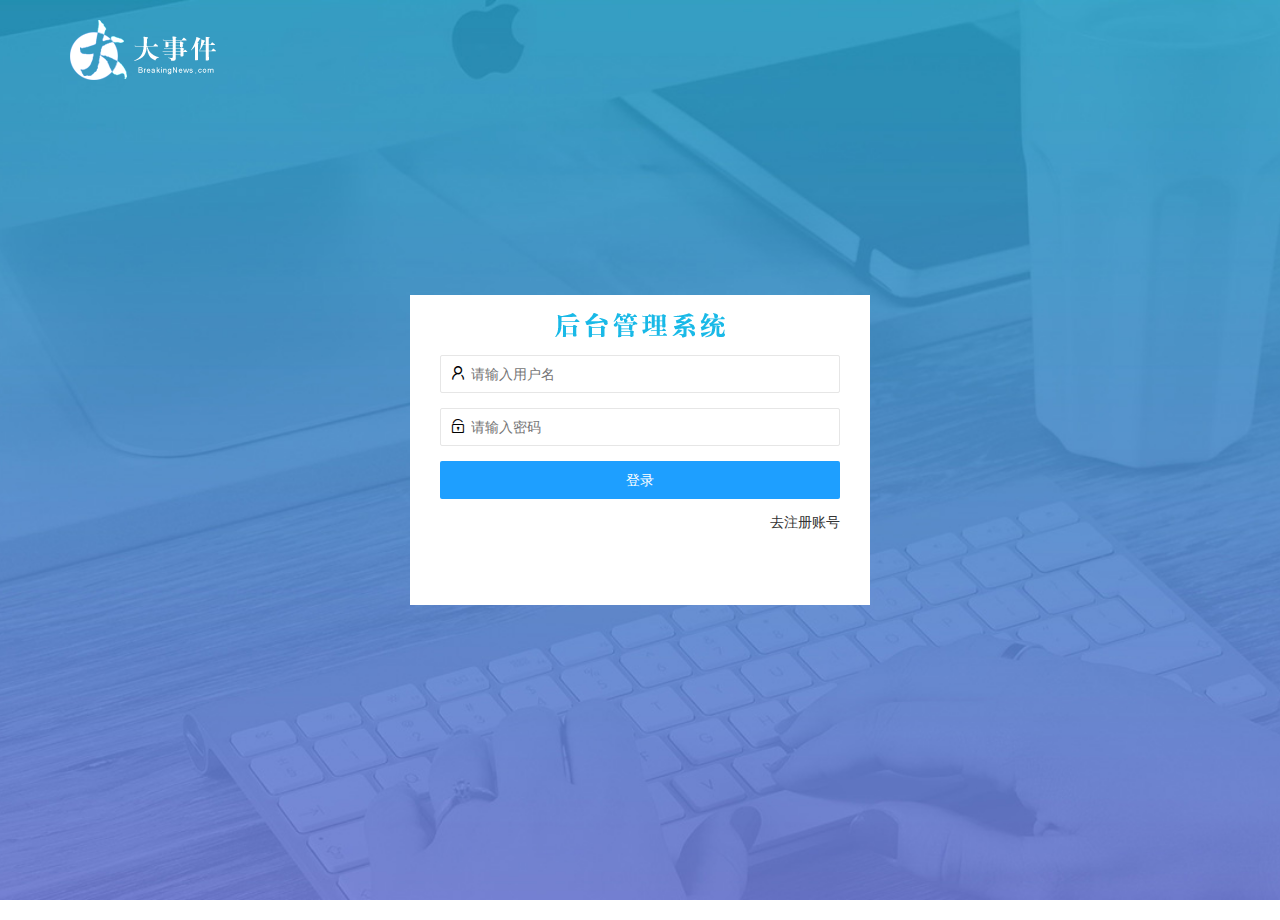
==== commit eef9c765: "完成了首页功能" ====
--- a/home/index.html
+++ b/home/index.html
@@ -5,70 +5,82 @@
   <meta name="viewport" content="width=device-width, initial-scale=1, maximum-scale=1">
   <title>layout 后台大布局 - Layui</title>
   <link rel="stylesheet" href="/assets/lib/layui/css/layui.css">
+  <link rel="stylesheet" href="/assets/fonts/iconfont.css">
+  <link rel="stylesheet" href="/assets/css/index.css">
+  <!-- 判断  本地存储是否有token  没有就没有登录  不显示index页面   只显示登录页面-->
+  <script>
+    if (!localStorage.getItem('token') ) {
+      location.href = '/home/login.html'
+    }
+  </script>
+
 </head>
 <body class="layui-layout-body">
 <div class="layui-layout layui-layout-admin">
   <div class="layui-header">
-    <div class="layui-logo">layui 后台布局</div>
+    <div class="layui-logo">
+        <img src="/assets/images/logo.png" alt="">
+    </div>
     <!-- 头部区域（可配合layui已有的水平导航） -->
-    <ul class="layui-nav layui-layout-left">
-      <li class="layui-nav-item"><a href="">控制台</a></li>
-      <li class="layui-nav-item"><a href="">商品管理</a></li>
-      <li class="layui-nav-item"><a href="">用户</a></li>
-      <li class="layui-nav-item">
-        <a href="javascript:;">其它系统</a>
-        <dl class="layui-nav-child">
-          <dd><a href="">邮件管理</a></dd>
-          <dd><a href="">消息管理</a></dd>
-          <dd><a href="">授权管理</a></dd>
-        </dl>
-      </li>
-    </ul>
     <ul class="layui-nav layui-layout-right">
       <li class="layui-nav-item">
         <a href="javascript:;">
           <img src="http://t.cn/RCzsdCq" class="layui-nav-img">
-          贤心
+
+          <!-- 头像 -->
+          <span class="test_avatar">A</span>
+          个人中心
         </a>
         <dl class="layui-nav-child">
           <dd><a href="">基本资料</a></dd>
-          <dd><a href="">安全设置</a></dd>
+          <dd><a href="">更换头像</a></dd>
+          <dd><a href="">重置密码</a></dd>
         </dl>
       </li>
-      <li class="layui-nav-item"><a href="">退了</a></li>
+      <li class="layui-nav-item"><a href="javascript:;" id="loginOut"><span class="iconfont icon-tuichu"></span>退出</a></li>
     </ul>
   </div>
   
   <div class="layui-side layui-bg-black">
     <div class="layui-side-scroll">
+
+      <div class="uesrInfo"> 
+        <img src="http://t.cn/RCzsdCq" class="layui-nav-img">
+
+        <!-- 头像 -->
+        <span class="test_avatar">A</span>
+
+        <!-- 用户信息 -->
+        <span id="welcome">欢迎 abc</span>
+      </div>
+
       <!-- 左侧导航区域（可配合layui已有的垂直导航） -->
-      <ul class="layui-nav layui-nav-tree"  lay-filter="test">
-        <li class="layui-nav-item layui-nav-itemed">
-          <a class="" href="javascript:;">所有商品</a>
+      <ul class="layui-nav layui-nav-tree"  lay-filter="test" lay-shrink="all">
+        <li class="layui-nav-item layui-this"><a href="/home/dashboard.html" target="box"><span class="iconfont icon-home"></span>首页</a></li>
+        <li class="layui-nav-item ">
+          <a class="" href="javascript:;" target="box" ><span class="iconfont icon-16"></span>文章管理</a>
           <dl class="layui-nav-child">
-            <dd><a href="javascript:;">列表一</a></dd>
-            <dd><a href="javascript:;">列表二</a></dd>
-            <dd><a href="javascript:;">列表三</a></dd>
-            <dd><a href="">超链接</a></dd>
+            <dd><a href="javascript:;"><i class="layui-icon layui-icon-app"></i> 文章类别</a></dd>
+            <dd><a href="javascript:;"><i class="layui-icon layui-icon-app"></i> 文章列表</a></dd>
+            <dd><a href="javascript:;"><i class="layui-icon layui-icon-app"></i> 文章发表</a></dd>
           </dl>
         </li>
         <li class="layui-nav-item">
-          <a href="javascript:;">解决方案</a>
+          <a href="javascript:;"><span class="iconfont icon-user
+            "></span>个人中心</a>
           <dl class="layui-nav-child">
-            <dd><a href="javascript:;">列表一</a></dd>
-            <dd><a href="javascript:;">列表二</a></dd>
-            <dd><a href="">超链接</a></dd>
+            <dd><a href="javascript:;"><i class="layui-icon layui-icon-app"></i> 基本资料</a></dd>
+            <dd><a href="javascript:;"><i class="layui-icon layui-icon-app"></i> 更换头像</a></dd>
+            <dd><a href="javascript:;"><i class="layui-icon layui-icon-app"></i> 重置密码</a></dd>
           </dl>
         </li>
-        <li class="layui-nav-item"><a href="">云市场</a></li>
-        <li class="layui-nav-item"><a href="">发布商品</a></li>
       </ul>
     </div>
   </div>
   
   <div class="layui-body">
     <!-- 内容主体区域 -->
-    <div style="padding: 15px;">内容主体区域</div>
+    <iframe name="box" src="/home/dashboard.html" frameborder="0"></iframe>
   </div>
   
   <div class="layui-footer">
@@ -77,5 +89,9 @@
   </div>
 </div>
 <script src="/assets/lib/layui/layui.all.js"></script>
+<script src="/assets/lib/axios.min.js"></script>
+<script src="/assets/lib/jquery.js"></script>
+<script src="/assets/js/ajaxBase.js"></script>
+<script src="/assets/js/index.js"></script>
 </body>
 </html>--- a/assets/fonts/iconfont.css
+++ b/assets/fonts/iconfont.css
@@ -0,0 +1,37 @@
+@font-face {font-family: "iconfont";
+  src: url('iconfont.eot?t=1576139966484'); /* IE9 */
+  src: url('iconfont.eot?t=1576139966484#iefix') format('embedded-opentype'), /* IE6-IE8 */
+  url('[data-uri]') format('woff2'),
+  url('iconfont.woff?t=1576139966484') format('woff'),
+  url('iconfont.ttf?t=1576139966484') format('truetype'), /* chrome, firefox, opera, Safari, Android, iOS 4.2+ */
+  url('iconfont.svg?t=1576139966484#iconfont') format('svg'); /* iOS 4.1- */
+}
+
+.iconfont {
+  font-family: "iconfont" !important;
+  font-size: 16px;
+  font-style: normal;
+  -webkit-font-smoothing: antialiased;
+  -moz-osx-font-smoothing: grayscale;
+}
+
+.icon-home:before {
+  content: "\e6a9";
+}
+
+.icon-user:before {
+  content: "\e614";
+}
+
+.icon-pinglun:before {
+  content: "\e616";
+}
+
+.icon-tuichu:before {
+  content: "\e865";
+}
+
+.icon-16:before {
+  content: "\e615";
+}
+
--- a/assets/css/index.css
+++ b/assets/css/index.css
@@ -0,0 +1,44 @@
+.iconfont,
+.layui-icon
+{
+    margin: 10px;
+}
+
+.layui-icon {
+    margin-left: 30px;
+}
+
+iframe {
+    width: 100%;
+    height: 100%;
+}
+
+/* 将外层div的容器滚动条隐藏 */
+.layui-body {
+    overflow: hidden;
+}
+
+.test_avatar {
+    display: inline-block;
+    width: 40px;
+    height: 40px;
+    text-align: center;
+    line-height: 40px;
+    border-radius: 50%;
+    background-color: #009688;
+    margin-right: 8px;
+}
+
+.layui-nav-img {
+    display: none;
+    width: 40px;
+    height: 40px;
+}
+
+.uesrInfo {
+    width: 200px;
+    height: 60px;
+    line-height: 60px;
+    text-align: center;
+    border-bottom: 1px solid #000;
+}